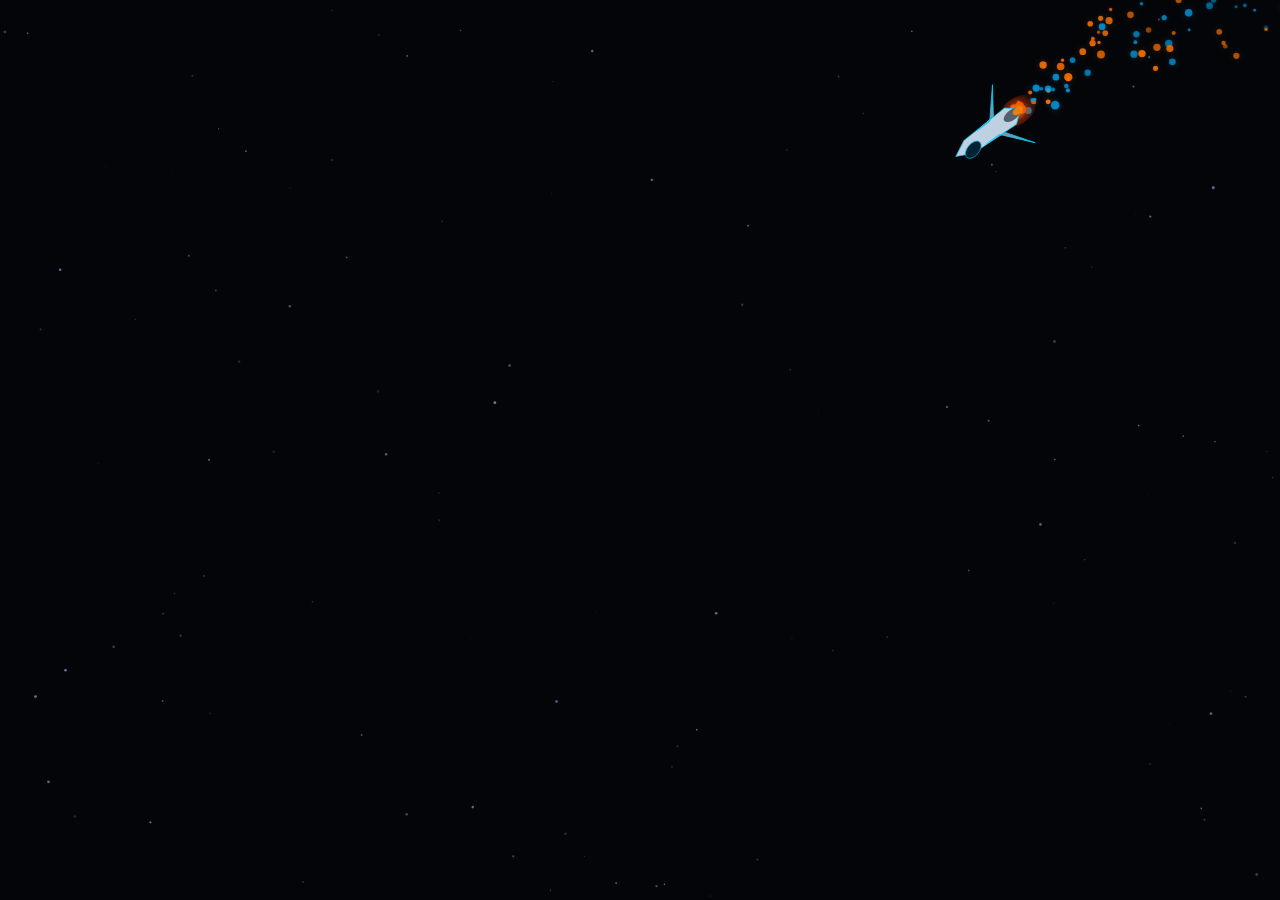
==== index.html @ ded686da "Changed Email, GitHub and LinkedIn buttons so they all look the same" ====
<!DOCTYPE html>
<html lang="en">
<head>
  <meta charset="UTF-8" />
  <meta name="viewport" content="width=device-width, initial-scale=1.0" />
  <title>Dmitry Kovalov — DevOps Engineer</title>
  <link rel="icon" type="image/svg+xml" href="[data-uri]"/>
  <style>
    *, *::before, *::after { margin: 0; padding: 0; box-sizing: border-box; }

    :root {
      --cyan:      #00d4ff;
      --amber:     #ff8800;
      --green:     #00ff88;
      --screen-bg: #000810;
      --frame-bg:  #1c2028;
      --border:    #2a3540;
    }

    html, body {
      width: 100%; min-height: 100vh;
      background: #030508;
      display: flex; align-items: center; justify-content: center;
      overflow-x: hidden;
    }

    /* ── Full-page intro canvas ──────────────────────────────────── */
    #fullcnv {
      position: fixed; inset: 0; z-index: 500;
      pointer-events: none; display: block;
    }

    /* ── Terminal — hidden until forged ─────────────────────────── */
    .terminal {
      width: min(96vw, 920px);
      background: var(--frame-bg);
      border-radius: 14px;
      border: 2px solid #3a4550;
      box-shadow:
        0 0 0 1px #060810,
        0 0 60px rgba(0,212,255,.1),
        0 28px 80px rgba(0,0,0,.9);
      overflow: hidden;
      opacity: 0;
      transform: scale(0.04);
      position: relative; z-index: 1;
    }
    .terminal.forged {
      animation: forge 1.8s cubic-bezier(0.16, 1, 0.3, 1) forwards;
    }
    @keyframes forge {
      0%   { opacity: 1; transform: scale(0.04);   filter: brightness(16) blur(40px) saturate(0); }
      18%  {             transform: scale(0.18);   filter: brightness(8)  blur(20px) saturate(.2); }
      45%  {             transform: scale(1.04);   filter: brightness(3)  blur(6px)  saturate(.7); }
      70%  {             transform: scale(1.015);  filter: brightness(1.4) blur(1px) saturate(.95); }
      100% { opacity: 1; transform: scale(1);      filter: none; }
    }

    /* ── Header ──────────────────────────────────────────────────── */
    .t-header {
      background: #12161e; border-bottom: 1px solid var(--border);
      padding: 9px 18px;
      display: flex; align-items: center; gap: 14px;
    }
    .lights { display: flex; gap: 6px; }
    .light  { width: 11px; height: 11px; border-radius: 50%; }
    .light.r { background: #ff4444; box-shadow: 0 0 6px #ff4444; }
    .light.y { background: #ffaa00; box-shadow: 0 0 6px #ffaa00; }
    .light.g { background: var(--green); box-shadow: 0 0 7px var(--green);
                animation: pulse 2.1s ease-in-out infinite; }
    @keyframes pulse { 50% { opacity: .35; } }

    .h-title {
      flex: 1; text-align: center;
      font: .58rem/1 'Courier New', monospace;
      letter-spacing: .18em; color: #3a5a6a; text-transform: uppercase;
    }
    .h-status { font: .6rem/1 'Courier New', monospace; letter-spacing: .1em; color: var(--green); }

    /* ── Body grid ───────────────────────────────────────────────── */
    .t-body { display: grid; grid-template-columns: 66px 1fr 66px; min-height: 500px; }

    /* ── Side panels ─────────────────────────────────────────────── */
    .side {
      background: #13181f; padding: 12px 9px;
      display: flex; flex-direction: column; align-items: center; gap: 8px;
    }
    .side.l { border-right: 1px solid var(--border); }
    .side.r { border-left:  1px solid var(--border); }

    .s-btn { width: 34px; height: 10px; background: #1e2a34; border-radius: 2px; border: 1px solid #3a4a58; }
    .s-btn.on { background: #003d55; border-color: #0099bb; box-shadow: 0 0 5px #0099bb44; }

    /* LEDs */
    .s-led { width: 9px; height: 9px; border-radius: 50%; background: #002233; border: 1px solid #004455; }
    .s-led.c-red  { background:#ff3333; border-color:#ff6666; box-shadow:0 0 7px #ff3333aa; }
    .s-led.c-amb  { background:#ffaa00; border-color:#ffcc44; box-shadow:0 0 7px #ffaa00aa; }
    .s-led.c-grn  { background:#00ff88; border-color:#44ffaa; box-shadow:0 0 7px #00ff88aa; }
    .s-led.c-cyn  { background:#00ccff; border-color:#44ddff; box-shadow:0 0 7px #00ccffaa; }
    .s-led.c-pur  { background:#cc44ff; border-color:#dd88ff; box-shadow:0 0 7px #cc44ffaa; }

    @keyframes blink  { 55%{opacity:.1;} }
    @keyframes blink2 { 0%,100%{opacity:1} 40%,60%{opacity:.1} }
    @keyframes blink3 { 0%,100%{opacity:1} 20%,80%{opacity:.85} 50%{opacity:.05} }
    .blink  { animation: blink  1.9s step-end   infinite; }
    .blink2 { animation: blink2 2.6s ease-in-out infinite; }
    .blink3 { animation: blink3 1.1s ease-in-out infinite; }

    .led-strip { display: flex; gap: 4px; }
    .led-strip .s-led { width: 7px; height: 7px; }
    .led-col { display: flex; flex-direction: column; gap: 5px; align-items: center; }

    .cable-svg .plug { animation: plugglow 3s ease-in-out infinite; }
    @keyframes plugglow {
      0%,100%{filter:drop-shadow(0 0 2px #00aacc44);}
      50%{filter:drop-shadow(0 0 6px #00aaccaa);}
    }

    /* ── Screen ──────────────────────────────────────────────────── */
    .screen { position: relative; background: var(--screen-bg); overflow: hidden; }
    .screen::before {
      content:''; position:absolute; inset:0; z-index:25; pointer-events:none;
      background: repeating-linear-gradient(to bottom, transparent 0,transparent 2px,rgba(0,0,0,.15) 2px,rgba(0,0,0,.15) 4px);
    }
    .screen::after {
      content:''; position:absolute; inset:0; z-index:10; pointer-events:none;
      background: radial-gradient(ellipse at center,transparent 55%,rgba(0,0,0,.7) 100%);
    }
    #cnv { position:absolute; inset:0; z-index:20; pointer-events:none; }

    /* ── Content ─────────────────────────────────────────────────── */
    .s-content { position:relative; z-index:22; padding:28px 32px 34px; }

    @keyframes from-exhaust {
      0%   { opacity:0; transform:translateX(22px) translateY(-12px) scale(.93); filter:blur(4px) brightness(2); }
      55%  { opacity:1; filter:blur(0) brightness(1.15); }
      100% { opacity:1; transform:none; filter:none; }
    }
    .rv { opacity: 0; }
    .rv.show { animation: from-exhaust .6s cubic-bezier(.22,1,.36,1) both; }

    .sys-line { font:.68rem/1 'Courier New',monospace; color:var(--green); letter-spacing:.08em; margin-bottom:20px; text-shadow:0 0 8px #000810,0 0 16px #000810,0 0 24px #000810,2px 0 14px #000810,-2px 0 14px #000810,0 2px 14px #000810,0 -2px 14px #000810; }
    .hero-name { font:700 clamp(2rem,4.5vw,3rem)/1.1 'Courier New',monospace; color:var(--cyan); letter-spacing:.04em; margin-bottom:6px; text-shadow:0 0 28px #00d4ff66,0 0 8px #000810,0 0 18px #000810,0 0 30px #000810,4px 0 20px #000810,-4px 0 20px #000810,0 4px 20px #000810,0 -4px 20px #000810; }
    .hero-role { font:.9rem/1 'Courier New',monospace; color:var(--amber); letter-spacing:.14em; margin-bottom:18px; text-shadow:0 0 8px #ff880055,0 0 6px #000810,0 0 16px #000810,0 0 28px #000810,0 0 40px #000810,5px 0 24px #000810,-5px 0 24px #000810,0 5px 24px #000810,0 -5px 24px #000810,8px 0 30px #000810,-8px 0 30px #000810,0 8px 30px #000810,0 -8px 30px #000810; }
    .hero-bio  { font:.78rem/1.8 'Courier New',monospace; color:#4a8090; max-width:480px; margin-bottom:30px; text-shadow:0 0 6px #000810,0 0 14px #000810,0 0 24px #000810,0 0 36px #000810,5px 0 24px #000810,-5px 0 24px #000810,0 5px 24px #000810,0 -5px 24px #000810,8px 0 30px #000810,-8px 0 30px #000810,0 8px 30px #000810,0 -8px 30px #000810; }
    .sec-hdr {
      font:.62rem/1 'Courier New',monospace; color:var(--amber); letter-spacing:.18em; text-transform:uppercase;
      margin-bottom:14px; display:flex; align-items:center; gap:10px;
      text-shadow:0 0 8px #ff880055,0 0 6px #000810,0 0 16px #000810,0 0 28px #000810,0 0 40px #000810,5px 0 24px #000810,-5px 0 24px #000810,0 5px 24px #000810,0 -5px 24px #000810,8px 0 30px #000810,-8px 0 30px #000810,0 8px 30px #000810,0 -8px 30px #000810;
    }
    .sec-hdr::after { content:''; flex:1; height:1px; background:linear-gradient(to right,#ff880044,transparent); }

    .skills { display:flex; flex-wrap:wrap; gap:8px; margin-bottom:30px; }
    .tag { font:.73rem/1 'Courier New',monospace; padding:6px 13px; border-radius:3px; letter-spacing:.07em; cursor:default; transition:all .2s; position:relative; opacity:.75; }
    .tag.core { background:#001a22; border:1px solid #00aacc44; color:var(--cyan); text-shadow:0 0 6px #00d4ff44; }
    .tag.base { background:#1a1000; border:1px solid #ff880033; color:#cc7700; }
    .tag:hover { border-color:var(--cyan); box-shadow:0 0 12px #00d4ff33; transform:translateY(-2px); opacity:.85; }

    .cta { display:flex; flex-wrap:wrap; gap:12px; }
    .btn {
      font:.78rem/1 'Courier New',monospace; padding:11px 20px; border-radius:3px;
      text-decoration:none; letter-spacing:.1em; text-transform:uppercase;
      display:inline-flex; align-items:center; gap:8px; transition:all .2s; cursor:pointer; border:none;
      opacity:.75;
    }
    .btn:hover { opacity:.85; }
    .btn-p { background:#001e2e; border:1px solid var(--green); color:var(--green); text-shadow:0 0 8px #00ff88; box-shadow:0 0 16px #00ff8822; }
    .btn-p:hover { background:#002e1e; box-shadow:0 0 28px #00ff8844; }
    .btn-o { background:#001e2e; border:1px solid #00d4ff55; color:var(--cyan); text-shadow:0 0 8px #00d4ff; }
    .btn-o:hover { background:#001e2e; border-color:var(--cyan); box-shadow:0 0 16px #00d4ff33; }
    .btn-g { background:#001e2e; border:1px solid #ff880055; color:var(--amber); text-shadow:0 0 8px #ff8800; }
    .btn-g:hover { background:#001e2e; border-color:var(--amber); box-shadow:0 0 16px #ff880033; }

    /* ── Footer ──────────────────────────────────────────────────── */
    .t-footer {
      background:#12161e; border-top:1px solid var(--border);
      padding:7px 18px; display:flex; align-items:center; justify-content:space-between; flex-wrap:wrap; gap:6px;
    }
    .f-txt  { font:.58rem/1 'Courier New',monospace; color:#2a4a5a; letter-spacing:.08em; }
    .f-live { font:.58rem/1 'Courier New',monospace; color:#00ff8866; letter-spacing:.06em; }

    /* ── Mobile ──────────────────────────────────────────────────── */
    @media (max-width: 768px) {
      .h-title { font-size:.5rem; letter-spacing:.1em; }
      .hero-name { font-size: clamp(1.8rem, 8vw, 2.6rem); }
      .hero-role { font-size:.82rem; }
      .hero-bio  { font-size:.74rem; }
      .tag { font-size:.68rem; padding:5px 10px; }
    }
    @media (max-width: 600px) {
      .side { display:none; }
      .t-body { grid-template-columns: 1fr; }
      .s-content { padding:18px 16px 26px; }
      .hero-name { font-size: clamp(1.6rem,9vw,2.2rem); }
      .hero-role { font-size:.78rem; }
      .hero-bio  { font-size:.72rem; line-height:1.7; }
      .cta { flex-direction:column; }
      .btn { justify-content:center; width:100%; }
      .t-footer { justify-content:center; flex-direction:column; align-items:center; }
      .f-txt:first-child, .f-txt:last-child { display:none; }
      .h-title { font-size:.48rem; letter-spacing:.08em; }
    }
    @media (max-width: 400px) {
      .h-title { display:none; }
      .tag { font-size:.62rem; padding:4px 8px; }
      .btn { font-size:.72rem; padding:10px 14px; }
      .skills { gap:6px; }
    }
  </style>
</head>
<body>

<!-- Full-page intro canvas -->
<canvas id="fullcnv"></canvas>

<div class="terminal" id="terminal">

  <div class="t-header">
    <div class="lights">
      <div class="light r"></div><div class="light y"></div><div class="light g"></div>
    </div>
    <div class="h-title">"Make it so." &nbsp;·&nbsp; Captain Picard, Star Trek TNG</div>
    <div class="h-status">SYS:ONLINE</div>
  </div>

  <div class="t-body">

    <!-- Left panel -->
    <div class="side l">
      <div class="led-strip">
        <div class="s-led c-grn blink2"></div><div class="s-led c-amb blink3"></div>
        <div class="s-led c-red"></div><div class="s-led c-cyn blink2"></div>
      </div>
      <div class="s-btn on"></div>
      <div class="led-strip">
        <div class="s-led c-pur"></div><div class="s-led c-cyn blink3"></div><div class="s-led c-grn blink2"></div>
      </div>
      <svg class="cable-svg" viewBox="0 0 44 90" width="44" height="90" fill="none">
        <rect class="plug" x="7" y="0" width="30" height="10" rx="2" fill="#1e2d3a" stroke="#4a7080"/>
        <rect x="10" y="3" width="4" height="4" rx="1" fill="#111"/><rect x="16" y="3" width="4" height="4" rx="1" fill="#111"/>
        <rect x="22" y="3" width="4" height="4" rx="1" fill="#111"/><rect x="28" y="3" width="4" height="4" rx="1" fill="#111"/>
        <path d="M22 10 L22 28 Q22 40 34 40 Q43 40 43 33 Q43 26 34 26 Q27 26 27 33 Q27 42 22 42 L22 78" stroke="#c86000" stroke-width="5" stroke-linecap="round"/>
        <path d="M22 10 L22 28 Q22 40 34 40 Q43 40 43 33 Q43 26 34 26 Q27 26 27 33 Q27 42 22 42 L22 78" stroke="#ff9933" stroke-width="2.5" stroke-linecap="round" opacity=".45"/>
        <line x1="20" y1="14" x2="24" y2="14" stroke="#9a4400" stroke-width="1.5"/><line x1="20" y1="18" x2="24" y2="18" stroke="#9a4400" stroke-width="1.5"/>
        <line x1="20" y1="65" x2="24" y2="65" stroke="#9a4400" stroke-width="1.5"/><line x1="20" y1="70" x2="24" y2="70" stroke="#9a4400" stroke-width="1.5"/>
        <rect class="plug" x="7" y="78" width="30" height="12" rx="2" fill="#1e2d3a" stroke="#4a7080"/>
        <line x1="11" y1="84" x2="33" y2="84" stroke="#4a7080"/>
        <circle cx="16" cy="84" r="1.5" fill="#2a4050"/><circle cx="22" cy="84" r="1.5" fill="#2a4050"/><circle cx="28" cy="84" r="1.5" fill="#2a4050"/>
      </svg>
      <div class="led-col">
        <div class="s-led c-red blink3"></div><div class="s-led c-amb"></div>
        <div class="s-led c-pur blink2"></div><div class="s-led c-grn"></div><div class="s-led c-cyn blink3"></div>
      </div>
      <div class="s-bar" style="flex:1;width:5px;background:linear-gradient(to bottom,#003344,#001122);border-radius:2px;position:relative;overflow:hidden;">
        <style>.s-bar::after{content:'';position:absolute;left:0;right:0;height:26%;background:#00d4ff44;animation:scan 3.4s ease-in-out infinite;}@keyframes scan{0%,100%{top:0}50%{top:74%}}</style>
      </div>
      <div class="led-strip">
        <div class="s-led c-grn blink2"></div><div class="s-led c-red blink3"></div><div class="s-led c-amb"></div>
      </div>
      <div class="s-btn on"></div>
    </div>

    <!-- Screen -->
    <div class="screen" id="screen">
      <canvas id="cnv"></canvas>
      <div class="s-content">
        <div class="rv" id="r0"><p class="sys-line">&gt; LOADING PROFILE DATABASE&hellip; &nbsp;[OK]</p></div>
        <div class="rv" id="r1"><h1 class="hero-name">DMITRY<br>KOVALOV</h1></div>
        <div class="rv" id="r2"><p class="hero-role">// JUNIOR DEVOPS ENGINEER</p></div>
        <div class="rv" id="r3"><p class="hero-bio">Building reliable infrastructure and automating the boring stuff.<br>Based in the UK &mdash; open to remote and hybrid opportunities.</p></div>
        <div class="rv" id="r4"><div class="sec-hdr">[ SKILLS_DATABASE ]</div></div>
        <div class="rv" id="r5">
          <div class="skills">
            <span class="tag core">LINUX</span><span class="tag core">GIT</span><span class="tag core">GITHUB</span><span class="tag core">BASH</span>
            <span class="tag base">ANSIBLE</span><span class="tag base">ANS.GALAXY</span><span class="tag base">ANS.MOLECULE</span>
            <span class="tag base">AWS</span><span class="tag base">DOCKER</span><span class="tag base">PYTHON</span>
          </div>
        </div>
        <div class="rv" id="r6"><div class="sec-hdr">[ COMMS_CHANNEL ]</div></div>
        <div class="rv" id="r7">
          <div class="cta">
            <a class="btn btn-p" href="mailto:dmitry@kovalov.uk?subject=DevOps%20Opportunity&body=Hi%20Dmitry%2C"><svg xmlns="http://www.w3.org/2000/svg" width="14" height="14" viewBox="0 0 24 24" fill="currentColor"><path d="M20 4H4c-1.1 0-2 .9-2 2v12c0 1.1.9 2 2 2h16c1.1 0 2-.9 2-2V6c0-1.1-.9-2-2-2zm0 4l-8 5-8-5V6l8 5 8-5v2z"/></svg>&nbsp; SEND_TRANSMISSION</a>
            <a class="btn btn-o" href="https://www.linkedin.com/in/dmytro-kovalov-209603292" target="_blank" rel="noopener noreferrer"><svg xmlns="http://www.w3.org/2000/svg" width="14" height="14" viewBox="0 0 24 24" fill="currentColor"><path d="M20.447 20.452h-3.554v-5.569c0-1.328-.027-3.037-1.852-3.037-1.853 0-2.136 1.445-2.136 2.939v5.667H9.351V9h3.414v1.561h.046c.477-.9 1.637-1.85 3.37-1.85 3.601 0 4.267 2.37 4.267 5.455v6.286zM5.337 7.433a2.062 2.062 0 01-2.063-2.065 2.064 2.064 0 112.063 2.065zm1.782 13.019H3.555V9h3.564v11.452zM22.225 0H1.771C.792 0 0 .774 0 1.729v20.542C0 23.227.792 24 1.771 24h20.451C23.2 24 24 23.227 24 22.271V1.729C24 .774 23.2 0 22.222 0h.003z"/></svg>&nbsp; LINKEDIN_PROFILE</a>
            <a class="btn btn-g" href="https://github.com/stulchick795" target="_blank" rel="noopener noreferrer"><svg xmlns="http://www.w3.org/2000/svg" width="14" height="14" viewBox="0 0 24 24" fill="currentColor"><path d="M12 0C5.374 0 0 5.373 0 12c0 5.302 3.438 9.8 8.207 11.387.599.111.793-.261.793-.577v-2.234c-3.338.726-4.033-1.416-4.033-1.416-.546-1.387-1.333-1.756-1.333-1.756-1.089-.745.083-.729.083-.729 1.205.084 1.839 1.237 1.839 1.237 1.07 1.834 2.807 1.304 3.492.997.107-.775.418-1.305.762-1.604-2.665-.305-5.467-1.334-5.467-5.931 0-1.311.469-2.381 1.236-3.221-.124-.303-.535-1.524.117-3.176 0 0 1.008-.322 3.301 1.23A11.509 11.509 0 0112 5.803c1.02.005 2.047.138 3.006.404 2.291-1.552 3.297-1.23 3.297-1.23.653 1.653.242 2.874.118 3.176.77.84 1.235 1.911 1.235 3.221 0 4.609-2.807 5.624-5.479 5.921.43.372.823 1.102.823 2.222v3.293c0 .319.192.694.801.576C20.566 21.797 24 17.3 24 12c0-6.627-5.373-12-12-12z"/></svg>&nbsp; GITHUB_PROFILE</a>
          </div>
        </div>
      </div>
    </div>

    <!-- Right panel -->
    <div class="side r">
      <div class="led-strip">
        <div class="s-led c-pur blink2"></div><div class="s-led c-cyn"></div>
        <div class="s-led c-amb blink3"></div><div class="s-led c-grn blink2"></div>
      </div>
      <div class="s-btn"></div>
      <div class="led-col">
        <div class="s-led c-cyn blink2"></div><div class="s-led c-grn"></div>
        <div class="s-led c-red blink3"></div><div class="s-led c-pur blink2"></div><div class="s-led c-amb blink3"></div>
      </div>
      <svg class="cable-svg" viewBox="0 0 44 90" width="44" height="90" fill="none">
        <rect class="plug" x="3" y="0" width="38" height="11" rx="2" fill="#1e2d3a" stroke="#4a7080"/>
        <rect x="6" y="3" width="5" height="5" rx="1" fill="#111"/><rect x="13" y="3" width="5" height="5" rx="1" fill="#111"/>
        <rect x="20" y="3" width="5" height="5" rx="1" fill="#111"/><rect x="27" y="3" width="5" height="5" rx="1" fill="#111"/><rect x="34" y="3" width="5" height="5" rx="1" fill="#111"/>
        <line x1="12" y1="11" x2="12" y2="22" stroke="#4488ff" stroke-width="2.5" stroke-linecap="round"/>
        <line x1="18" y1="11" x2="18" y2="22" stroke="#ff4466" stroke-width="2.5" stroke-linecap="round"/>
        <line x1="24" y1="11" x2="24" y2="22" stroke="#88ff44" stroke-width="2.5" stroke-linecap="round"/>
        <line x1="30" y1="11" x2="30" y2="22" stroke="#ffdd00" stroke-width="2.5" stroke-linecap="round"/>
        <path d="M10 22 Q22 27 22 28 Q22 27 34 22" stroke="#445" stroke-width="1" fill="#1a2030"/>
        <line x1="22" y1="28" x2="22" y2="76" stroke="#223344" stroke-width="9" stroke-linecap="round"/>
        <line x1="22" y1="28" x2="22" y2="76" stroke="#334455" stroke-width="5" stroke-linecap="round"/>
        <line x1="18.5" y1="38" x2="25.5" y2="38" stroke="#557" stroke-width="1.5"/>
        <line x1="18.5" y1="50" x2="25.5" y2="50" stroke="#557" stroke-width="1.5"/>
        <line x1="18.5" y1="63" x2="25.5" y2="63" stroke="#557" stroke-width="1.5"/>
        <rect class="plug" x="8" y="76" width="28" height="14" rx="2" fill="#1e2d3a" stroke="#4a7080"/>
        <line x1="12" y1="82" x2="32" y2="82" stroke="#4a7080"/><line x1="12" y1="86" x2="32" y2="86" stroke="#4a7080"/>
        <circle cx="17" cy="84" r="2" fill="#2a4050"/><circle cx="22" cy="84" r="2" fill="#2a4050"/><circle cx="27" cy="84" r="2" fill="#2a4050"/>
      </svg>
      <div class="led-strip">
        <div class="s-led c-red blink2"></div><div class="s-led c-pur blink3"></div><div class="s-led c-grn"></div>
      </div>
      <div class="s-bar" style="flex:1;width:5px;background:linear-gradient(to bottom,#003344,#001122);border-radius:2px;position:relative;overflow:hidden;"></div>
      <div class="led-strip">
        <div class="s-led c-amb blink3"></div><div class="s-led c-cyn blink2"></div>
        <div class="s-led c-red"></div><div class="s-led c-grn blink3"></div>
      </div>
      <div class="s-btn on"></div>
    </div>

  </div>

  <div class="t-footer">
    <div class="f-txt">SYS VER 2.4.1 &nbsp;·&nbsp; ENC: AES-256</div>
    <div class="f-live" id="flive">IP: RESOLVING&hellip;</div>
    <div class="f-txt">dmitry@kovalov.uk</div>
  </div>

</div><!-- /terminal -->

<script>
(function () {
  const fullCnv = document.getElementById('fullcnv');
  const fCtx    = fullCnv.getContext('2d');
  const cnv     = document.getElementById('cnv');
  const ctx     = cnv.getContext('2d');
  const screen  = document.getElementById('screen');
  const term    = document.getElementById('terminal');
  const flive   = document.getElementById('flive');

  /* ── Resize canvases ──────────────────────────────────────────── */
  function resizeFull() { fullCnv.width = window.innerWidth; fullCnv.height = window.innerHeight; }
  function resizeScreen() { cnv.width = screen.offsetWidth; cnv.height = screen.offsetHeight; }
  resizeFull(); resizeScreen();
  window.addEventListener('resize', () => { resizeFull(); resizeScreen(); });

  /* ── IP fetch ─────────────────────────────────────────────────── */
  let visitorIP = 'RESOLVING';
  fetch('https://api.ipify.org?format=json')
    .then(r => r.json()).then(d => {
        const p = d.ip.split('.');
        visitorIP = p.length === 4 ? `${p[0]}.${p[1]}.*.*` : d.ip.replace(/:[^:]+$/, ':****');
      })
    .catch(() => { visitorIP = 'CLASSIFIED'; });
  function updateFooter() {
    flive.textContent = `IP: ${visitorIP}  |  SYS: ${Date.now().toString(16).toUpperCase().slice(-6)}`;
  }
  setInterval(updateFooter, 3200);

  /* ═══════════════════════════════════════════════════════════════
     SHARED: SHIP DRAWING (works on any canvas context)
  ═══════════════════════════════════════════════════════════════ */
  function drawShipOn(ac, x, y, ang) {
    ac.save(); ac.translate(x, y); ac.rotate(ang);
    const eg = ac.createRadialGradient(-36,0,1,-36,0,22);
    eg.addColorStop(0,'rgba(255,150,0,.95)'); eg.addColorStop(.4,'rgba(255,60,0,.4)'); eg.addColorStop(1,'rgba(255,60,0,0)');
    ac.beginPath(); ac.ellipse(-36,0,22,13,0,0,Math.PI*2); ac.fillStyle=eg; ac.fill();
    ac.beginPath();
    ac.moveTo(40,0); ac.lineTo(24,-8); ac.lineTo(-28,-10); ac.lineTo(-40,0); ac.lineTo(-28,10); ac.lineTo(24,8); ac.closePath();
    ac.fillStyle='#bfd0e0'; ac.strokeStyle='#00d4ff'; ac.lineWidth=.7; ac.fill(); ac.stroke();
    ac.beginPath(); ac.moveTo(8,-8); ac.lineTo(-8,-8); ac.lineTo(-32,-36); ac.lineTo(-14,-10); ac.closePath();
    ac.fillStyle='#7a98aa'; ac.fill(); ac.stroke();
    ac.beginPath(); ac.moveTo(8,8); ac.lineTo(-8,8); ac.lineTo(-32,36); ac.lineTo(-14,10); ac.closePath();
    ac.fillStyle='#7a98aa'; ac.fill(); ac.stroke();
    ac.beginPath(); ac.ellipse(22,-5,10,6,-0.25,0,Math.PI*2);
    ac.fillStyle='#002233'; ac.strokeStyle='#00aacc'; ac.lineWidth=.7; ac.fill(); ac.stroke();
    ac.beginPath(); ac.ellipse(-30,0,10,5,0,0,Math.PI*2); ac.fillStyle='#526070'; ac.fill();
    ac.beginPath(); ac.ellipse(-37,0,6,3.5,0,0,Math.PI*2); ac.fillStyle='rgba(255,130,0,.9)'; ac.fill();
    ac.restore();
  }

  /* ── Shared particle helpers ──────────────────────────────────── */
  function spawnBurst(store, x, y, count, boost) {
    for (let i = 0; i < count; i++) {
      const ang = Math.random() * Math.PI * 2;
      const spd = (1.5 + Math.random() * 4) * (boost || 1);
      store.push({
        x, y, vx: Math.cos(ang)*spd, vy: Math.sin(ang)*spd - (boost||1)*0.5,
        life: 1, decay: .012 + Math.random()*.022,
        size: 1.2 + Math.random() * 4,
        cyan: Math.random() < .35,
      });
    }
  }

  function tickParts(store) {
    for (let i = store.length-1; i >= 0; i--) {
      const p = store[i];
      p.x += p.vx; p.y += p.vy; p.vy += .06;
      p.life -= p.decay; p.size *= .979;
      if (p.life <= 0) store.splice(i, 1);
    }
  }

  function drawParts(ac, store) {
    store.forEach(p => {
      const col = p.cyan ? `rgba(0,180,255,${p.life*.8})` : `rgba(255,120,0,${p.life})`;
      ac.beginPath(); ac.arc(p.x, p.y, p.size, 0, Math.PI*2);
      ac.fillStyle = col; ac.fill();
      const g = ac.createRadialGradient(p.x,p.y,0,p.x,p.y,p.size*3);
      g.addColorStop(0, p.cyan?`rgba(0,160,255,${p.life*.2})`:`rgba(255,100,0,${p.life*.2})`);
      g.addColorStop(1,'transparent');
      ac.beginPath(); ac.arc(p.x,p.y,p.size*3,0,Math.PI*2); ac.fillStyle=g; ac.fill();
    });
  }

  /* ═══════════════════════════════════════════════════════════════
     INTRO — full-page canvas
  ═══════════════════════════════════════════════════════════════ */
  const INTRO_DUR  = 4500;
  const FORGE_T    = 0.60;   // trigger forge at this normalised time
  const COVER_END  = 0.82;   // dark cover fully gone by here

  const introStars = Array.from({length:120}, () => ({
    x: Math.random(), y: Math.random(),
    r: Math.random()*1.3+.2, a: Math.random()*.5+.15
  }));
  const iParts = [];
  let   iT0 = null, forgeTriggered = false;

  function iShipPos(t) {
    const W = fullCnv.width, H = fullCnv.height;
    const x0=W+120, y0=-120, cpx=W*.72, cpy=H*.14, tx=W*.5, ty=H*.5;
    if (t < .78) {
      const s=t/.78, q=1-s;
      return { x:q*q*x0+2*q*s*cpx+s*s*tx, y:q*q*y0+2*q*s*cpy+s*s*ty };
    }
    const s=(t-.78)/.22;
    return { x:tx - s*W*.8, y:ty + s*H*.42 };
  }
  function iShipAngle(t) {
    const a=iShipPos(Math.max(0,t-.007)), b=iShipPos(Math.min(1,t+.007));
    return Math.atan2(b.y-a.y, b.x-a.x);
  }

  function introFrame(ts) {
    if (!iT0) iT0 = ts;
    const t = Math.min((ts - iT0) / INTRO_DUR, 1);

    fCtx.clearRect(0, 0, fullCnv.width, fullCnv.height);

    /* dark cover: fades away between FORGE_T and COVER_END */
    const coverA = t < FORGE_T ? 1 : Math.max(0, 1 - (t-FORGE_T)/(COVER_END-FORGE_T));
    if (coverA > 0) {
      fCtx.globalAlpha = coverA;
      fCtx.fillStyle = '#030508';
      fCtx.fillRect(0, 0, fullCnv.width, fullCnv.height);
      fCtx.globalAlpha = 1;
    }

    /* stars: fade in first 12%, fade out with cover */
    const starA = Math.min(1, t/.12) * Math.max(0, coverA);
    if (starA > 0) {
      introStars.forEach(s => {
        fCtx.beginPath();
        fCtx.arc(s.x*fullCnv.width, s.y*fullCnv.height, s.r, 0, Math.PI*2);
        fCtx.fillStyle = `rgba(140,190,255,${s.a*starA})`;
        fCtx.fill();
      });
    }

    /* ship: enters at t=0.08 */
    if (t > 0.08) {
      const shipT = Math.min(1, (t - 0.08) / 0.72);
      const pos   = iShipPos(shipT);
      const ang   = iShipAngle(shipT);
      const nx    = pos.x - Math.cos(ang)*38;
      const ny    = pos.y - Math.sin(ang)*38;

      /* normal engine particles */
      const burst = shipT > .72 ? Math.floor(20*(shipT-.72)/.28) : 0;
      spawnBurst(iParts, nx, ny, 5 + burst, 1 + burst*.15);

      tickParts(iParts);
      drawParts(fCtx, iParts);
      drawShipOn(fCtx, pos.x, pos.y, ang);

      /* forge glow emanating from ship position as it nears centre */
      if (shipT > .70) {
        const fi = (shipT-.70)/.30;
        const gr = fCtx.createRadialGradient(pos.x,pos.y,0,pos.x,pos.y,180*fi+20);
        const ga = Math.sin(fi*Math.PI) * .8;
        gr.addColorStop(0,   `rgba(180,220,255,${ga})`);
        gr.addColorStop(.3,  `rgba(0,100,255,${ga*.6})`);
        gr.addColorStop(1,   'rgba(0,0,80,0)');
        fCtx.beginPath(); fCtx.arc(pos.x,pos.y,180*fi+20,0,Math.PI*2);
        fCtx.fillStyle = gr; fCtx.fill();
      }
    }

    /* trigger terminal forge */
    if (t >= FORGE_T && !forgeTriggered) {
      forgeTriggered = true;
      term.classList.add('forged');
      setTimeout(revealContent, 900);
    }

    if (t < 1) {
      requestAnimationFrame(introFrame);
    } else {
      fullCnv.style.display = 'none';
      startScreenCanvas();
    }
  }

  /* ═══════════════════════════════════════════════════════════════
     CONTENT REVEAL
  ═══════════════════════════════════════════════════════════════ */
  const rows = ['r0','r1','r2','r3','r4','r5','r6','r7'];
  function revealContent() {
    rows.forEach((id, i) => {
      setTimeout(() => {
        const el = document.getElementById(id);
        if (el) el.classList.add('show');
      }, i * 160);
    });
  }

  /* ═══════════════════════════════════════════════════════════════
     SCREEN CANVAS — persistent effects
  ═══════════════════════════════════════════════════════════════ */

  /* ── Radar ────────────────────────────────────────────────────── */
  let radarAngle = -Math.PI/2;
  const radarBlips = [];
  function radarR() { return Math.min(cnv.width * .092, 68); }

  function drawRadar() {
    const R=radarR(), cx=cnv.width-R-14, cy=R+14;
    radarAngle += .022;
    ctx.save();
    ctx.beginPath(); ctx.arc(cx,cy,R,0,Math.PI*2); ctx.clip();
    ctx.fillStyle='rgba(0,14,7,.9)'; ctx.fill();
    for (let i=0;i<38;i++) {
      const a0=radarAngle-1.15*(i/38), a1=radarAngle-1.15*((i+1)/38);
      ctx.beginPath(); ctx.moveTo(cx,cy); ctx.arc(cx,cy,R,a0,a1,true); ctx.closePath();
      ctx.fillStyle=`rgba(0,255,80,${(1-i/38)*.30})`; ctx.fill();
    }
    [.33,.66,1].forEach(f=>{
      ctx.beginPath(); ctx.arc(cx,cy,R*f,0,Math.PI*2);
      ctx.strokeStyle='rgba(0,180,70,.2)'; ctx.lineWidth=1; ctx.stroke();
    });
    ctx.strokeStyle='rgba(0,180,70,.18)'; ctx.lineWidth=1;
    ctx.beginPath(); ctx.moveTo(cx-R,cy); ctx.lineTo(cx+R,cy); ctx.stroke();
    ctx.beginPath(); ctx.moveTo(cx,cy-R); ctx.lineTo(cx,cy+R); ctx.stroke();
    if (Math.random()<.018 && radarBlips.length<14) {
      const a=radarAngle+(Math.random()-.5)*.12;
      const d=(.2+Math.random()*.72)*R;
      radarBlips.push({x:cx+Math.cos(a)*d, y:cy+Math.sin(a)*d, life:1});
    }
    for (let i=radarBlips.length-1;i>=0;i--) {
      const b=radarBlips[i]; b.life-=.006;
      if(b.life<=0){radarBlips.splice(i,1);continue;}
      ctx.beginPath(); ctx.arc(b.x,b.y,2.8,0,Math.PI*2);
      ctx.fillStyle=`rgba(0,255,90,${b.life})`;
      ctx.shadowColor='#00ff55'; ctx.shadowBlur=10; ctx.fill(); ctx.shadowBlur=0;
    }
    ctx.beginPath(); ctx.moveTo(cx,cy);
    ctx.lineTo(cx+Math.cos(radarAngle)*R,cy+Math.sin(radarAngle)*R);
    ctx.strokeStyle='rgba(0,255,80,.95)'; ctx.lineWidth=1.5;
    ctx.shadowColor='#00ff55'; ctx.shadowBlur=6; ctx.stroke(); ctx.shadowBlur=0;
    ctx.beginPath(); ctx.arc(cx,cy,2.5,0,Math.PI*2);
    ctx.fillStyle='#00ff88'; ctx.shadowColor='#00ff88'; ctx.shadowBlur=6; ctx.fill(); ctx.shadowBlur=0;
    ctx.restore();
    ctx.beginPath(); ctx.arc(cx,cy,R,0,Math.PI*2);
    ctx.strokeStyle='#00aa44'; ctx.lineWidth=1.5; ctx.stroke();
    ctx.font=`bold ${Math.max(7,R*.11)}px Courier New`;
    ctx.fillStyle='rgba(0,200,70,.55)'; ctx.textAlign='center';
    ctx.fillText('RADAR', cx, cy+R+13);
  }

  /* ── Welding ──────────────────────────────────────────────────── */
  const welds = [];
  function maybeWeld() {
    if (Math.random()<.004) {
      const W=cnv.width,H=cnv.height;
      const pts=[[18,18],[W-18,18],[18,H-18],[W-18,H-18]];
      const [cx,cy]=pts[Math.floor(Math.random()*pts.length)];
      const weld={cx,cy,flashLife:1,sparks:[]};
      for(let i=0;i<22;i++){
        const a=Math.random()*Math.PI*2, spd=1.8+Math.random()*5;
        const r=Math.random();
        weld.sparks.push({x:cx,y:cy,vx:Math.cos(a)*spd,vy:Math.sin(a)*spd-1.5,
          life:1,decay:.016+Math.random()*.025,size:.8+Math.random()*2.2,
          hot:r<.25?'w':r<.6?'y':'o'});
      }
      welds.push(weld);
    }
  }
  function drawWelds() {
    for(let wi=welds.length-1;wi>=0;wi--){
      const w=welds[wi];
      if(w.flashLife>0){
        w.flashLife-=.09; const fl=Math.max(0,w.flashLife);
        const fg=ctx.createRadialGradient(w.cx,w.cy,0,w.cx,w.cy,28*fl);
        fg.addColorStop(0,`rgba(220,240,255,${fl})`); fg.addColorStop(.25,`rgba(100,160,255,${fl*.75})`); fg.addColorStop(1,'rgba(0,60,255,0)');
        ctx.beginPath();ctx.arc(w.cx,w.cy,28*fl,0,Math.PI*2);ctx.fillStyle=fg;ctx.fill();
        ctx.beginPath();ctx.arc(w.cx,w.cy,3.5*fl,0,Math.PI*2);
        ctx.fillStyle=`rgba(255,255,255,${fl})`;ctx.shadowColor='#ccddff';ctx.shadowBlur=22;ctx.fill();ctx.shadowBlur=0;
      }
      for(let i=w.sparks.length-1;i>=0;i--){
        const s=w.sparks[i];
        const px=s.x,py=s.y;
        s.vx*=.97;s.vy+=.13;s.x+=s.vx;s.y+=s.vy;s.life-=s.decay;s.size*=.965;
        if(s.life<=0){w.sparks.splice(i,1);continue;}
        const col=s.hot==='w'?`rgba(255,255,255,${s.life})`:s.hot==='y'?`rgba(255,240,60,${s.life})`:`rgba(255,120,0,${s.life})`;
        ctx.beginPath();ctx.moveTo(px,py);ctx.lineTo(s.x,s.y);
        ctx.strokeStyle=col;ctx.lineWidth=s.size*.7;
        ctx.shadowColor=s.hot==='w'?'#fff':s.hot==='y'?'#ffff44':'#ff6600';ctx.shadowBlur=5;ctx.stroke();ctx.shadowBlur=0;
        ctx.beginPath();ctx.arc(s.x,s.y,s.size,0,Math.PI*2);ctx.fillStyle=col;ctx.fill();
      }
      if(w.flashLife<=0&&w.sparks.length===0) welds.splice(wi,1);
    }
  }

  /* ── Flying objects — one of each type max ────────────────────── */
  const flyObjs = [];
  let objTick = 0;
  const ALL_TYPES = ['ufo','alien','comet','shootstar'];

  function createFlyObj(type) {
    const W=cnv.width,H=cnv.height, fromL=Math.random()>.5;
    const fast=type==='comet'||type==='shootstar';
    const o={type,phase:Math.random()*Math.PI*2,dir:fromL?1:-1,
      speed:type==='shootstar'?9+Math.random()*9:type==='comet'?5+Math.random()*4:.5+Math.random()*1.4,
      scale:.45+Math.random()*.65,x:fromL?-180:W+180,
      y:fast?Math.random()*H:16+Math.random()*(H-80),lightTick:0};
    flyObjs.push(o);
  }

  function maybeSpawn() {
    objTick++;
    if (objTick % 200 !== 0) return;
    const existing = new Set(flyObjs.map(o => o.type));
    const avail = ALL_TYPES.filter(t => !existing.has(t));
    if (avail.length > 0) createFlyObj(avail[Math.floor(Math.random()*avail.length)]);
  }

  function updateFlyObjs() {
    flyObjs.forEach(o=>{
      o.x+=o.speed*o.dir; o.phase+=.04;
      if(o.type==='ufo'||o.type==='alien') o.y+=Math.sin(o.phase)*.45;
      if(o.type==='ufo') o.lightTick++;
    });
    for(let i=flyObjs.length-1;i>=0;i--){
      const o=flyObjs[i];
      if((o.dir>0&&o.x>cnv.width+220)||(o.dir<0&&o.x<-220)) flyObjs.splice(i,1);
    }
  }

  function drawFlyObjs() {
    flyObjs.forEach(o=>{
      ctx.save();
      if(o.type==='ufo')        {ctx.globalAlpha=.45; drawUFO(o);}
      else if(o.type==='alien') {ctx.globalAlpha=.50; drawAlien(o);}
      else if(o.type==='comet')   drawComet(o);
      else                        drawShootStar(o);
      ctx.restore();
    });
  }

  function drawUFO(o){
    ctx.save(); ctx.translate(o.x,o.y); const s=o.scale;
    if(o.lightTick%200<70){
      const fade=Math.sin((o.lightTick%200)/70*Math.PI);
      const tb=ctx.createLinearGradient(0,12*s,0,65*s);
      tb.addColorStop(0,`rgba(0,255,180,${.3*fade})`); tb.addColorStop(1,'rgba(0,255,180,0)');
      ctx.beginPath();ctx.moveTo(-9*s,12*s);ctx.lineTo(-28*s,65*s);ctx.lineTo(28*s,65*s);ctx.lineTo(9*s,12*s);ctx.closePath();ctx.fillStyle=tb;ctx.fill();
    }
    ctx.beginPath();ctx.ellipse(0,0,42*s,12*s,0,0,Math.PI*2);
    const sg=ctx.createLinearGradient(0,-12*s,0,12*s);
    sg.addColorStop(0,'#9ae0ff');sg.addColorStop(1,'#3a70a0');
    ctx.fillStyle=sg;ctx.strokeStyle='#00d4ff';ctx.lineWidth=1;ctx.fill();ctx.stroke();
    ctx.beginPath();ctx.ellipse(0,-7*s,20*s,16*s,0,Math.PI,0);
    ctx.fillStyle='rgba(0,200,255,.22)';ctx.strokeStyle='#88ddff';ctx.lineWidth=1.5;ctx.fill();ctx.stroke();
    ctx.beginPath();ctx.ellipse(-6*s,-13*s,6*s,3.5*s,-0.5,0,Math.PI*2);ctx.fillStyle='rgba(255,255,255,.28)';ctx.fill();
    const lx=[-26*s,-13*s,0,13*s,26*s],lc=['#ff0','#f80','#0ff','#f0f','#ff0'];
    lx.forEach((x,i)=>{
      const on=Math.floor(o.lightTick/7+i)%4!==0;
      ctx.beginPath();ctx.arc(x,10*s,3.2*s,0,Math.PI*2);ctx.fillStyle=on?lc[i]:'#222';
      if(on){ctx.shadowColor=lc[i];ctx.shadowBlur=10;}ctx.fill();ctx.shadowBlur=0;
    });
    ctx.restore();
  }

  function drawAlien(o){
    ctx.save();ctx.translate(o.x,o.y+Math.sin(o.phase)*3);const s=o.scale;
    if(o.dir<0) ctx.scale(-1,1);
    ctx.fillStyle='#2a3a4a';ctx.strokeStyle='#445566';ctx.lineWidth=1;
    ctx.beginPath();ctx.rect(-18*s,2*s,9*s,24*s);ctx.fill();ctx.stroke();
    const fl=.7+Math.sin(o.phase*5)*.3;
    ctx.beginPath();ctx.ellipse(-13.5*s,28*s,3.5*s,7*s*fl,0,0,Math.PI*2);
    ctx.fillStyle=`rgba(255,${80+Math.floor(fl*80)},0,.85)`;ctx.fill();
    ctx.beginPath();ctx.rect(-11*s,4*s,22*s,26*s);
    ctx.fillStyle='#2a4a6a';ctx.strokeStyle='#4a7a9a';ctx.lineWidth=1.5;ctx.fill();ctx.stroke();
    [-1,1].forEach(side=>{
      ctx.beginPath();ctx.moveTo(side*11*s,9*s);ctx.lineTo(side*22*s,18*s);
      ctx.strokeStyle='#1e3a52';ctx.lineWidth=5.5*s;ctx.stroke();
      ctx.strokeStyle='#4a7a9a';ctx.lineWidth=4*s;ctx.stroke();
      ctx.beginPath();ctx.arc(side*22*s,19*s,3.5*s,0,Math.PI*2);ctx.fillStyle='#ddeeff';ctx.fill();
    });
    [-1,1].forEach(side=>{
      ctx.beginPath();ctx.moveTo(side*5*s,30*s);ctx.lineTo(side*7*s,44*s);
      ctx.strokeStyle='#1e3a52';ctx.lineWidth=5.5*s;ctx.stroke();
      ctx.strokeStyle='#4a7a9a';ctx.lineWidth=4*s;ctx.stroke();
      ctx.beginPath();ctx.ellipse(side*8.5*s,45*s,5.5*s,3.5*s,0,0,Math.PI*2);ctx.fillStyle='#1a2a3a';ctx.fill();
    });
    ctx.beginPath();ctx.arc(0,-4*s,18*s,0,Math.PI*2);
    ctx.fillStyle='rgba(100,220,255,.1)';ctx.strokeStyle='rgba(100,220,255,.75)';ctx.lineWidth=2.2;ctx.fill();ctx.stroke();
    ctx.beginPath();ctx.arc(-6*s,-11*s,5.5*s,0,Math.PI*2);ctx.fillStyle='rgba(255,255,255,.18)';ctx.fill();
    ctx.beginPath();ctx.ellipse(0,-3*s,11*s,13*s,0,0,Math.PI*2);ctx.fillStyle='#3a7a3a';ctx.fill();
    [-4.5*s,4.5*s].forEach(ex=>{
      ctx.beginPath();ctx.ellipse(ex,-5*s,3.8*s,5.5*s,0,0,Math.PI*2);ctx.fillStyle='#0a0a0a';ctx.fill();
      ctx.beginPath();ctx.arc(ex+1.2*s,-7.5*s,1.4*s,0,Math.PI*2);ctx.fillStyle='#fff';ctx.fill();
    });
    ctx.beginPath();ctx.arc(0,2*s,3.5*s,0,Math.PI);ctx.strokeStyle='#1a4a1a';ctx.lineWidth=1.2;ctx.stroke();
    ctx.beginPath();ctx.moveTo(0,-16*s);ctx.lineTo(-5*s,-30*s);ctx.strokeStyle='#5aaa5a';ctx.lineWidth=1.5;ctx.stroke();
    ctx.beginPath();ctx.arc(-5*s,-32*s,3.2*s,0,Math.PI*2);
    ctx.fillStyle='#ff0';ctx.shadowColor='#ff0';ctx.shadowBlur=8;ctx.fill();ctx.shadowBlur=0;
    ctx.restore();
  }

  function drawComet(o){
    ctx.save();ctx.translate(o.x,o.y);const s=o.scale,td=o.dir>0?-1:1,tl=95+s*55;
    const g=ctx.createLinearGradient(0,0,td*tl,0);
    g.addColorStop(0,'rgba(200,220,255,0)');g.addColorStop(.6,'rgba(150,200,255,.35)');g.addColorStop(1,'rgba(255,255,255,.88)');
    ctx.beginPath();ctx.moveTo(td*tl,-3.5*s);ctx.lineTo(0,0);ctx.lineTo(td*tl,3.5*s);ctx.closePath();ctx.fillStyle=g;ctx.fill();
    const ng=ctx.createRadialGradient(0,0,0,0,0,13*s);
    ng.addColorStop(0,'rgba(255,255,255,1)');ng.addColorStop(.3,'rgba(180,220,255,.8)');ng.addColorStop(1,'rgba(100,150,255,0)');
    ctx.beginPath();ctx.arc(0,0,13*s,0,Math.PI*2);ctx.fillStyle=ng;ctx.fill();
    ctx.beginPath();ctx.arc(0,0,3.5*s,0,Math.PI*2);ctx.fillStyle='#fff';ctx.shadowColor='#aaddff';ctx.shadowBlur=18;ctx.fill();ctx.shadowBlur=0;
    ctx.restore();
  }

  function drawShootStar(o){
    ctx.save();ctx.translate(o.x,o.y);const s=o.scale*.55,td=o.dir>0?-1:1,tl=130*s;
    const g=ctx.createLinearGradient(0,0,td*tl,0);
    g.addColorStop(0,'rgba(255,255,255,0)');g.addColorStop(1,'rgba(255,255,255,.92)');
    ctx.beginPath();ctx.moveTo(td*tl,-1.5*s);ctx.lineTo(0,0);ctx.lineTo(td*tl,1.5*s);ctx.closePath();ctx.fillStyle=g;ctx.fill();
    ctx.beginPath();ctx.arc(0,0,2.5*s,0,Math.PI*2);ctx.fillStyle='#fff';ctx.shadowColor='#fff';ctx.shadowBlur=10;ctx.fill();ctx.shadowBlur=0;
    ctx.restore();
  }

  /* ── Screen canvas loop ───────────────────────────────────────── */
  function startScreenCanvas() {
    /* stagger-spawn one of each type */
    ALL_TYPES.forEach((type, i) => setTimeout(() => createFlyObj(type), i * 700));
    persistFrame();
  }

  function persistFrame() {
    ctx.clearRect(0, 0, cnv.width, cnv.height);
    maybeSpawn(); updateFlyObjs(); drawFlyObjs();
    maybeWeld();  drawWelds();
    drawRadar();  /* drawn last — sits above everything */
    requestAnimationFrame(persistFrame);
  }

  /* ── Kick off ─────────────────────────────────────────────────── */
  setTimeout(() => requestAnimationFrame(introFrame), 200);
})();
</script>
</body>
</html>
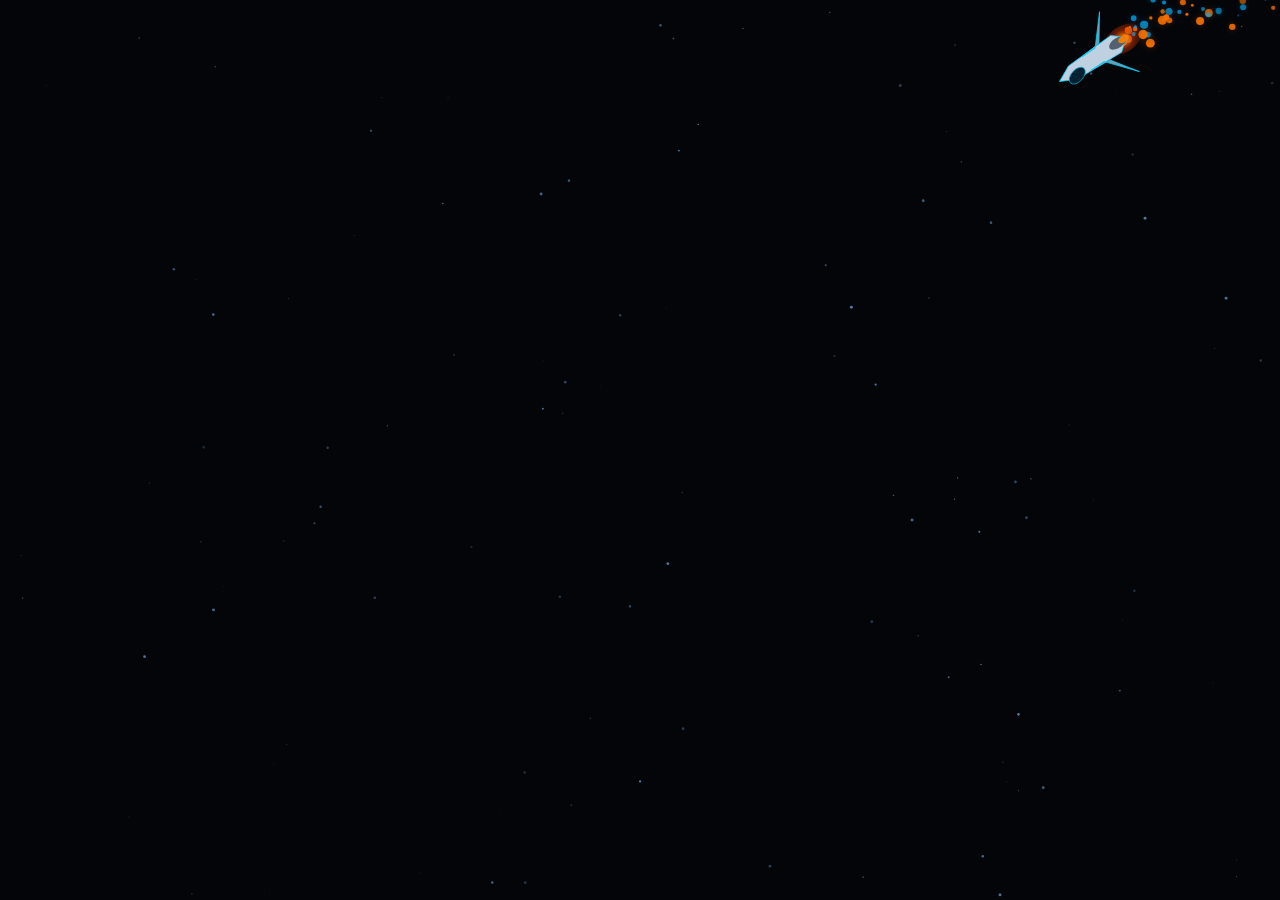
==== commit bd2d280a: "Changed shadows a little bit so they don't look squared" ====
--- a/index.html
+++ b/index.html
@@ -136,17 +136,17 @@
       55%  { opacity:1; filter:blur(0) brightness(1.15); }
       100% { opacity:1; transform:none; filter:none; }
     }
-    .rv { opacity: 0; }
+    .rv { opacity: 0; filter: drop-shadow(0 0 4px #000810) drop-shadow(0 0 10px #000810) drop-shadow(0 0 20px #000810) drop-shadow(0 0 32px #000810) drop-shadow(0 0 46px #000810) drop-shadow(0 0 62px #000810) drop-shadow(0 0 80px #000810) drop-shadow(0 0 100px #000810); }
     .rv.show { animation: from-exhaust .6s cubic-bezier(.22,1,.36,1) both; }
 
-    .sys-line { font:.68rem/1 'Courier New',monospace; color:var(--green); letter-spacing:.08em; margin-bottom:20px; text-shadow:0 0 8px #000810,0 0 16px #000810,0 0 24px #000810,2px 0 14px #000810,-2px 0 14px #000810,0 2px 14px #000810,0 -2px 14px #000810; }
-    .hero-name { font:700 clamp(2rem,4.5vw,3rem)/1.1 'Courier New',monospace; color:var(--cyan); letter-spacing:.04em; margin-bottom:6px; text-shadow:0 0 28px #00d4ff66,0 0 8px #000810,0 0 18px #000810,0 0 30px #000810,4px 0 20px #000810,-4px 0 20px #000810,0 4px 20px #000810,0 -4px 20px #000810; }
-    .hero-role { font:.9rem/1 'Courier New',monospace; color:var(--amber); letter-spacing:.14em; margin-bottom:18px; text-shadow:0 0 8px #ff880055,0 0 6px #000810,0 0 16px #000810,0 0 28px #000810,0 0 40px #000810,5px 0 24px #000810,-5px 0 24px #000810,0 5px 24px #000810,0 -5px 24px #000810,8px 0 30px #000810,-8px 0 30px #000810,0 8px 30px #000810,0 -8px 30px #000810; }
-    .hero-bio  { font:.78rem/1.8 'Courier New',monospace; color:#4a8090; max-width:480px; margin-bottom:30px; text-shadow:0 0 6px #000810,0 0 14px #000810,0 0 24px #000810,0 0 36px #000810,5px 0 24px #000810,-5px 0 24px #000810,0 5px 24px #000810,0 -5px 24px #000810,8px 0 30px #000810,-8px 0 30px #000810,0 8px 30px #000810,0 -8px 30px #000810; }
+    .sys-line { font:.68rem/1 'Courier New',monospace; color:var(--green); letter-spacing:.08em; margin-bottom:20px; }
+    .hero-name { font:700 clamp(2rem,4.5vw,3rem)/1.1 'Courier New',monospace; color:var(--cyan); letter-spacing:.04em; margin-bottom:6px; text-shadow:0 0 28px #00d4ff66; }
+    .hero-role { font:.9rem/1 'Courier New',monospace; color:var(--amber); letter-spacing:.14em; margin-bottom:18px; text-shadow:0 0 8px #ff880055; }
+    .hero-bio  { font:.78rem/1.8 'Courier New',monospace; color:#5a9aaa; max-width:480px; margin-bottom:30px; text-shadow:0 0 12px #00d4ff33; }
     .sec-hdr {
       font:.62rem/1 'Courier New',monospace; color:var(--amber); letter-spacing:.18em; text-transform:uppercase;
       margin-bottom:14px; display:flex; align-items:center; gap:10px;
-      text-shadow:0 0 8px #ff880055,0 0 6px #000810,0 0 16px #000810,0 0 28px #000810,0 0 40px #000810,5px 0 24px #000810,-5px 0 24px #000810,0 5px 24px #000810,0 -5px 24px #000810,8px 0 30px #000810,-8px 0 30px #000810,0 8px 30px #000810,0 -8px 30px #000810;
+      text-shadow:0 0 8px #ff880055,0 0 20px #000810;
     }
     .sec-hdr::after { content:''; flex:1; height:1px; background:linear-gradient(to right,#ff880044,transparent); }
 
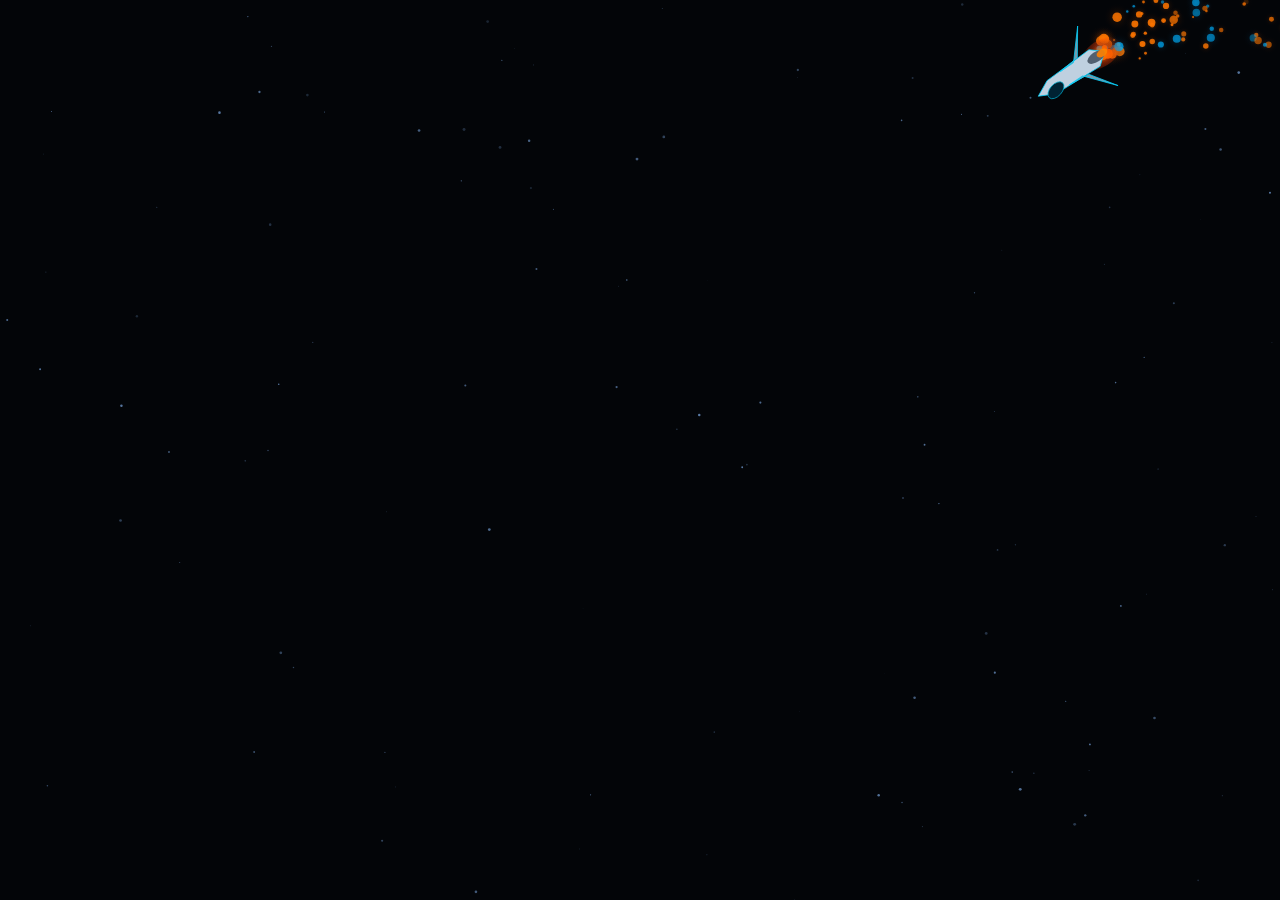
==== commit 155e6e97: "Changed the tooltips so they have actual skills" ====
--- a/index.html
+++ b/index.html
@@ -126,17 +126,17 @@
       content:''; position:absolute; inset:0; z-index:10; pointer-events:none;
       background: radial-gradient(ellipse at center,transparent 55%,rgba(0,0,0,.7) 100%);
     }
-    #cnv { position:absolute; inset:0; z-index:20; pointer-events:none; }
+    #cnv { position:absolute; inset:0; z-index:23; pointer-events:none; }
 
     /* ── Content ─────────────────────────────────────────────────── */
-    .s-content { position:relative; z-index:22; padding:28px 32px 34px; }
+    .s-content { position:relative; z-index:26; padding:28px 32px 34px; }
 
     @keyframes from-exhaust {
       0%   { opacity:0; transform:translateX(22px) translateY(-12px) scale(.93); filter:blur(4px) brightness(2); }
       55%  { opacity:1; filter:blur(0) brightness(1.15); }
       100% { opacity:1; transform:none; filter:none; }
     }
-    .rv { opacity: 0; filter: drop-shadow(0 0 4px #000810) drop-shadow(0 0 10px #000810) drop-shadow(0 0 20px #000810) drop-shadow(0 0 32px #000810) drop-shadow(0 0 46px #000810) drop-shadow(0 0 62px #000810) drop-shadow(0 0 80px #000810) drop-shadow(0 0 100px #000810); }
+    .rv { opacity: 0; }
     .rv.show { animation: from-exhaust .6s cubic-bezier(.22,1,.36,1) both; }
 
     .sys-line { font:.68rem/1 'Courier New',monospace; color:var(--green); letter-spacing:.08em; margin-bottom:20px; }
@@ -151,7 +151,17 @@
     .sec-hdr::after { content:''; flex:1; height:1px; background:linear-gradient(to right,#ff880044,transparent); }
 
     .skills { display:flex; flex-wrap:wrap; gap:8px; margin-bottom:30px; }
-    .tag { font:.73rem/1 'Courier New',monospace; padding:6px 13px; border-radius:3px; letter-spacing:.07em; cursor:default; transition:all .2s; position:relative; opacity:.75; }
+    .tag { font:.73rem/1 'Courier New',monospace; padding:6px 13px; border-radius:3px; letter-spacing:.07em; cursor:default; transition:all .2s; position:relative; opacity:.9; }
+    #skill-tooltip {
+      position:fixed; z-index:9999; width:210px;
+      background:rgba(0,13,20,.7); border:1px solid #00d4ff55;
+      color:#00d4ff; border-radius:3px; backdrop-filter:blur(4px);
+      padding:8px 10px; pointer-events:none;
+      font:.67rem/1.5 'Courier New',monospace; text-transform:none; letter-spacing:0;
+      max-height:0; overflow:hidden; opacity:0;
+      transition:max-height .35s ease, opacity .2s ease;
+    }
+    #skill-tooltip.visible { max-height:120px; opacity:1; }
     .tag.core { background:#001a22; border:1px solid #00aacc44; color:var(--cyan); text-shadow:0 0 6px #00d4ff44; }
     .tag.base { background:#1a1000; border:1px solid #ff880033; color:#cc7700; }
     .tag:hover { border-color:var(--cyan); box-shadow:0 0 12px #00d4ff33; transform:translateY(-2px); opacity:.85; }
@@ -271,9 +281,20 @@
         <div class="rv" id="r4"><div class="sec-hdr">[ SKILLS_DATABASE ]</div></div>
         <div class="rv" id="r5">
           <div class="skills">
-            <span class="tag core">LINUX</span><span class="tag core">GIT</span><span class="tag core">GITHUB</span><span class="tag core">BASH</span>
-            <span class="tag base">ANSIBLE</span><span class="tag base">ANS.GALAXY</span><span class="tag base">ANS.MOLECULE</span>
-            <span class="tag base">AWS</span><span class="tag base">DOCKER</span><span class="tag base">PYTHON</span>
+            <span class="tag core" data-tip="Daily use of Ubuntu. System administration, package management, user permissions, logs, systemd and basic troubleshooting.">LINUX</span>
+            <span class="tag core" data-tip="Used version control for personal and work projects. Experience with branching, pull requests and collaboration workflows.">GIT</span>
+            <span class="tag core" data-tip="Hosted projects, documented workflows and managed automation through GitHub Actions.">GITHUB</span>
+            <span class="tag core" data-tip="Automated routine tasks with shell scripts. Wrote small utilities for backups, deployment and system maintenance.">BASH</span>
+            <span class="tag base" data-tip="Created playbooks for local provisioning, package installation and environment setup. Used Molecule for role testing.">ANSIBLE</span>
+            <span class="tag base" data-tip="Registry for reusable Ansible roles. Plug in community automation instead of writing from scratch.">ANS.GALAXY</span>
+            <span class="tag base" data-tip="Testing framework for Ansible roles. Spins up containers to verify playbooks before production.">ANS.MOLECULE</span>
+            <span class="tag base" data-tip="Worked with core AWS services including EC2, S3 and IAM. Practised deployment and cloud environment setup.">AWS</span>
+            <span class="tag base" data-tip="Containerised web applications and tested local deployment workflows using Docker Compose.">DOCKER</span>
+            <span class="tag base" data-tip="Writing automation scripts and glue code between tools to extend DevOps pipelines.">PYTHON</span>
+            <span class="tag base" data-tip="Configured DNS records for personal domain, connected VPS hosting and managed HTTPS certificates.">CLOUDFLARE</span>
+            <span class="tag base" data-tip="Provisioned Linux VPS, deployed personal portfolio and configured SSH access for server administration.">HETZNER</span>
+            <span class="tag base" data-tip="Configured web server for hosting static websites, domain routing and reverse proxy setup.">NGINX</span>
+            <span class="tag base" data-tip="Built basic CI/CD pipelines using GitHub Actions for deployment, testing and automation.">CI/CD</span>
           </div>
         </div>
         <div class="rv" id="r6"><div class="sec-hdr">[ COMMS_CHANNEL ]</div></div>
@@ -767,11 +788,24 @@
     persistFrame();
   }
 
+  function drawDarkOverlay() {
+    const grd = ctx.createRadialGradient(
+      cnv.width * .38, cnv.height * .45, 0,
+      cnv.width * .38, cnv.height * .45, cnv.width * .72
+    );
+    grd.addColorStop(0,   'rgba(0,8,16,.72)');
+    grd.addColorStop(0.7, 'rgba(0,8,16,.45)');
+    grd.addColorStop(1,   'rgba(0,8,16,0)');
+    ctx.fillStyle = grd;
+    ctx.fillRect(0, 0, cnv.width, cnv.height);
+  }
+
   function persistFrame() {
     ctx.clearRect(0, 0, cnv.width, cnv.height);
     maybeSpawn(); updateFlyObjs(); drawFlyObjs();
     maybeWeld();  drawWelds();
-    drawRadar();  /* drawn last — sits above everything */
+    drawDarkOverlay();
+    drawRadar();
     requestAnimationFrame(persistFrame);
   }
 
@@ -779,5 +813,26 @@
   setTimeout(() => requestAnimationFrame(introFrame), 200);
 })();
 </script>
+
+<div id="skill-tooltip"></div>
+<script>
+(function(){
+  const tooltip = document.getElementById('skill-tooltip');
+  let hide;
+  document.querySelectorAll('.tag[data-tip]').forEach(tag => {
+    tag.addEventListener('mouseenter', () => {
+      clearTimeout(hide);
+      const r = tag.getBoundingClientRect();
+      tooltip.textContent = tag.dataset.tip;
+      tooltip.style.left = r.left + 'px';
+      tooltip.style.top  = (r.bottom + 6) + 'px';
+      tooltip.classList.add('visible');
+    });
+    tag.addEventListener('mouseleave', () => {
+      hide = setTimeout(() => tooltip.classList.remove('visible'), 150);
+    });
+  });
+})();
+</script>
 </body>
 </html>
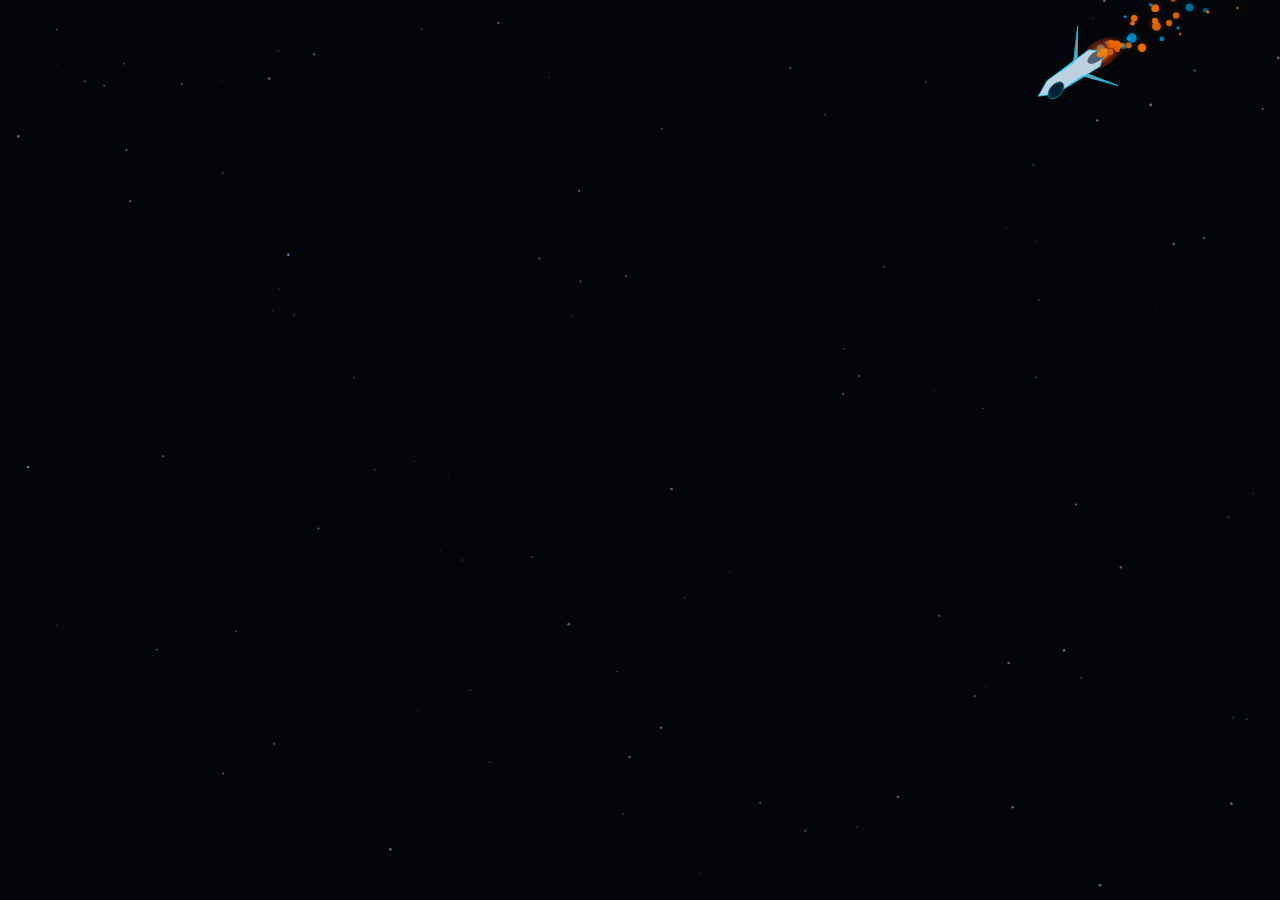
==== commit f70e8735: "Changed the cables on the frame a little bit, so they look more natural" ====
--- a/index.html
+++ b/index.html
@@ -246,13 +246,23 @@
         <div class="s-led c-pur"></div><div class="s-led c-cyn blink3"></div><div class="s-led c-grn blink2"></div>
       </div>
       <svg class="cable-svg" viewBox="0 0 44 90" width="44" height="90" fill="none">
+        <!-- top plug -->
         <rect class="plug" x="7" y="0" width="30" height="10" rx="2" fill="#1e2d3a" stroke="#4a7080"/>
         <rect x="10" y="3" width="4" height="4" rx="1" fill="#111"/><rect x="16" y="3" width="4" height="4" rx="1" fill="#111"/>
         <rect x="22" y="3" width="4" height="4" rx="1" fill="#111"/><rect x="28" y="3" width="4" height="4" rx="1" fill="#111"/>
-        <path d="M22 10 L22 28 Q22 40 34 40 Q43 40 43 33 Q43 26 34 26 Q27 26 27 33 Q27 42 22 42 L22 78" stroke="#c86000" stroke-width="5" stroke-linecap="round"/>
-        <path d="M22 10 L22 28 Q22 40 34 40 Q43 40 43 33 Q43 26 34 26 Q27 26 27 33 Q27 42 22 42 L22 78" stroke="#ff9933" stroke-width="2.5" stroke-linecap="round" opacity=".45"/>
-        <line x1="20" y1="14" x2="24" y2="14" stroke="#9a4400" stroke-width="1.5"/><line x1="20" y1="18" x2="24" y2="18" stroke="#9a4400" stroke-width="1.5"/>
-        <line x1="20" y1="65" x2="24" y2="65" stroke="#9a4400" stroke-width="1.5"/><line x1="20" y1="70" x2="24" y2="70" stroke="#9a4400" stroke-width="1.5"/>
+        <!-- yellow: straight-ish -->
+        <path d="M12 78 C10 64 15 54 11 44 C7 34 14 22 12 10" stroke="#886600" stroke-width="3.5" stroke-linecap="round"/>
+        <path d="M12 78 C10 64 15 54 11 44 C7 34 14 22 12 10" stroke="#ffdd00" stroke-width="1.5" stroke-linecap="round" opacity=".6"/>
+        <!-- blue: straight-ish -->
+        <path d="M30 78 C28 64 33 54 29 44 C25 34 32 22 30 10" stroke="#003388" stroke-width="3.5" stroke-linecap="round"/>
+        <path d="M30 78 C28 64 33 54 29 44 C25 34 32 22 30 10" stroke="#4499ff" stroke-width="1.5" stroke-linecap="round" opacity=".6"/>
+        <!-- green under: exits x=24, crosses left to x=18 -->
+        <path d="M24 78 C24 65 16 52 18 10" stroke="#005522" stroke-width="3.5" stroke-linecap="round"/>
+        <path d="M24 78 C24 65 16 52 18 10" stroke="#44ff88" stroke-width="1.5" stroke-linecap="round" opacity=".6"/>
+        <!-- red over: exits x=18, crosses right to x=24 -->
+        <path d="M18 78 C18 65 26 52 24 10" stroke="#880022" stroke-width="3.5" stroke-linecap="round"/>
+        <path d="M18 78 C18 65 26 52 24 10" stroke="#ff3355" stroke-width="1.5" stroke-linecap="round" opacity=".6"/>
+        <!-- bottom plug -->
         <rect class="plug" x="7" y="78" width="30" height="12" rx="2" fill="#1e2d3a" stroke="#4a7080"/>
         <line x1="11" y1="84" x2="33" y2="84" stroke="#4a7080"/>
         <circle cx="16" cy="84" r="1.5" fill="#2a4050"/><circle cx="22" cy="84" r="1.5" fill="#2a4050"/><circle cx="28" cy="84" r="1.5" fill="#2a4050"/>
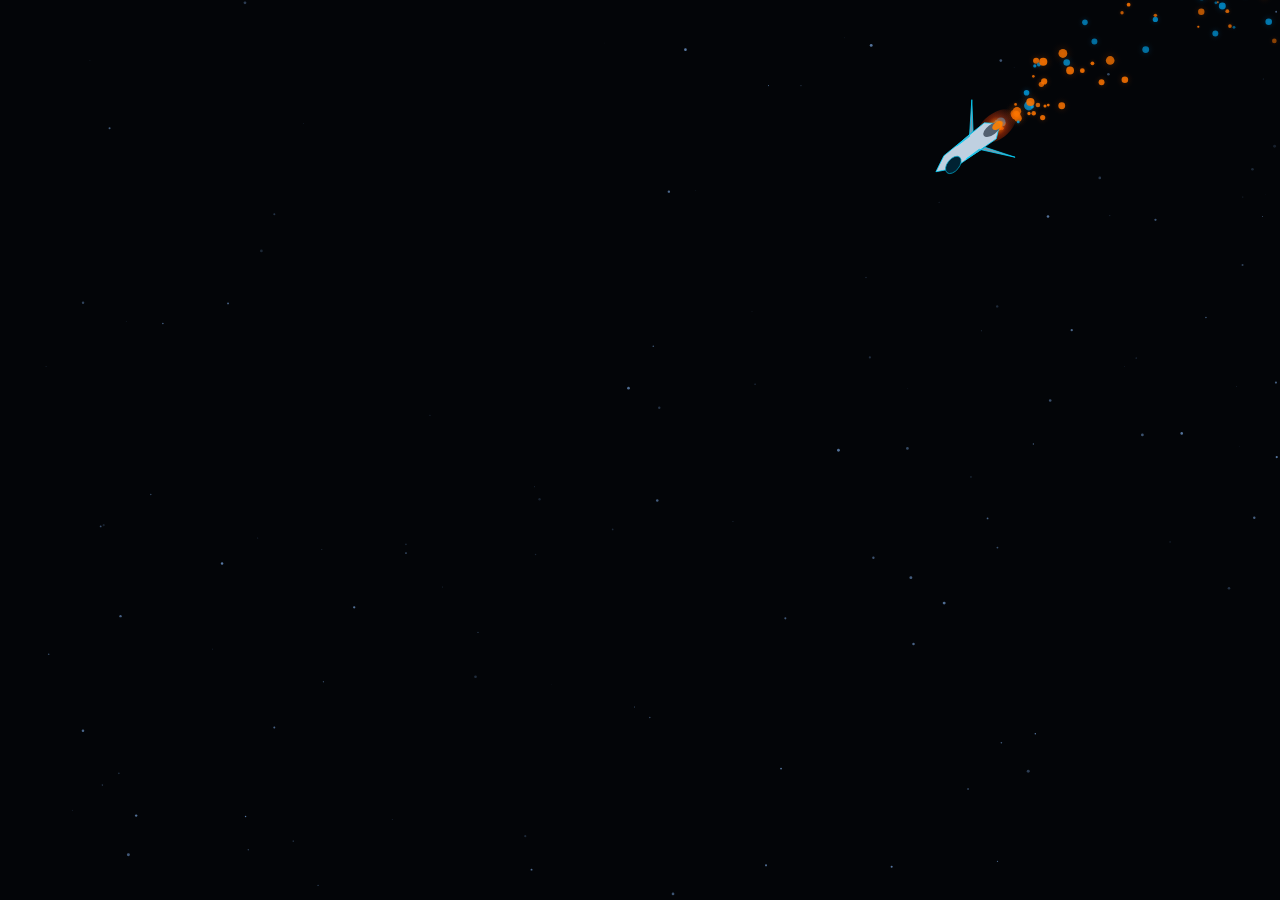
==== commit 91f3729c: "Added the function that the buttons in the left top corner actually work" ====
--- a/index.html
+++ b/index.html
@@ -63,7 +63,8 @@
       display: flex; align-items: center; gap: 14px;
     }
     .lights { display: flex; gap: 6px; }
-    .light  { width: 11px; height: 11px; border-radius: 50%; }
+    .light  { width: 11px; height: 11px; border-radius: 50%; cursor: pointer; transition: filter .15s; }
+    .light:hover { filter: brightness(1.4); }
     .light.r { background: #ff4444; box-shadow: 0 0 6px #ff4444; }
     .light.y { background: #ffaa00; box-shadow: 0 0 6px #ffaa00; }
     .light.g { background: var(--green); box-shadow: 0 0 7px var(--green);
@@ -215,6 +216,42 @@
       .tag { font-size:.62rem; padding:4px 8px; }
       .btn { font-size:.72rem; padding:10px 14px; }
       .skills { gap:6px; }
+      #btn-max { display:none; }
+    }
+
+    /* ── Window controls ─────────────────────────────────────────── */
+    #closed-overlay {
+      display:none; position:fixed; inset:0; z-index:9000;
+      background:#000810; align-items:center; justify-content:center;
+      flex-direction:column; gap:18px;
+    }
+    #closed-overlay.show { display:flex; }
+    #closed-overlay p {
+      font:1rem/1 'Courier New',monospace; color:#ff4444;
+      letter-spacing:.2em; text-shadow:0 0 20px #ff4444;
+    }
+    #closed-overlay button {
+      font:.72rem/1 'Courier New',monospace; letter-spacing:.15em;
+      background:none; border:1px solid #ff444466; color:#ff4444;
+      padding:8px 18px; cursor:pointer; border-radius:3px;
+    }
+    #closed-overlay button:hover { background:#ff444411; }
+
+    #dock-icon {
+      display:none; position:fixed; bottom:18px; left:50%; transform:translateX(-50%);
+      z-index:9000; background:#1c2028; border:1px solid #3a4550;
+      border-radius:10px; padding:8px 14px; cursor:pointer;
+      font:.65rem/1 'Courier New',monospace; color:#00d4ff;
+      letter-spacing:.1em; box-shadow:0 4px 20px rgba(0,0,0,.6);
+      align-items:center; gap:8px;
+    }
+    #dock-icon.show { display:flex; }
+    #dock-icon:hover { border-color:#00d4ff55; }
+
+    #dock-icon span.icon {
+      width:32px; height:32px; background:#1e2d3a; border-radius:7px;
+      display:flex; align-items:center; justify-content:center;
+      font-size:16px; border:1px solid #3a5060;
     }
   </style>
 </head>
@@ -227,7 +264,7 @@
 
   <div class="t-header">
     <div class="lights">
-      <div class="light r"></div><div class="light y"></div><div class="light g"></div>
+      <div class="light r" id="btn-close"></div><div class="light y" id="btn-min"></div><div class="light g" id="btn-max"></div>
     </div>
     <div class="h-title">"Make it so." &nbsp;·&nbsp; Captain Picard, Star Trek TNG</div>
     <div class="h-status">SYS:ONLINE</div>
@@ -825,7 +862,64 @@
 </script>
 
 <div id="skill-tooltip"></div>
+
+<div id="dock-icon" onclick="unminimize()">
+  <span class="icon">⌨</span><span>KOVALOV.TERMINAL</span>
+</div>
 <script>
+(function(){
+  const terminal = document.getElementById('terminal');
+  const dockIcon = document.getElementById('dock-icon');
+
+  /* ── Red: close tab ── */
+  document.getElementById('btn-close').addEventListener('click', () => {
+    window.open('', '_self', '');
+    window.close();
+  });
+
+  /* ── Yellow: minimize ── */
+  document.getElementById('btn-min').addEventListener('click', () => {
+    terminal.style.transition = 'transform .4s cubic-bezier(.4,0,1,1), opacity .35s';
+    terminal.style.transformOrigin = 'bottom center';
+    terminal.style.transform = 'scale(0.06) translateY(600px)';
+    terminal.style.opacity = '0';
+    terminal.style.pointerEvents = 'none';
+    setTimeout(() => {
+      terminal.style.visibility = 'hidden';
+      dockIcon.classList.add('show');
+    }, 380);
+  });
+
+  window.unminimize = () => {
+    dockIcon.classList.remove('show');
+    terminal.style.visibility = 'visible';
+    terminal.style.transition = 'none';
+    terminal.style.transform = 'scale(0.06) translateY(600px)';
+    terminal.style.opacity = '0';
+    requestAnimationFrame(() => requestAnimationFrame(() => {
+      terminal.style.transition = 'transform .4s cubic-bezier(0,0,.2,1), opacity .35s';
+      terminal.style.transform = '';
+      terminal.style.opacity = '';
+    }));
+    setTimeout(() => {
+      terminal.style.transition = '';
+      terminal.style.transformOrigin = '';
+      terminal.style.pointerEvents = '';
+    }, 420);
+  };
+
+  /* ── Green: fullscreen ── */
+  document.getElementById('btn-max').addEventListener('click', async () => {
+    try {
+      if (!document.fullscreenElement) {
+        await document.documentElement.requestFullscreen({ navigationUI: 'hide' });
+      } else {
+        await document.exitFullscreen();
+      }
+    } catch(e) { console.warn('Fullscreen:', e); }
+  });
+})();
+
 (function(){
   const tooltip = document.getElementById('skill-tooltip');
   let hide;
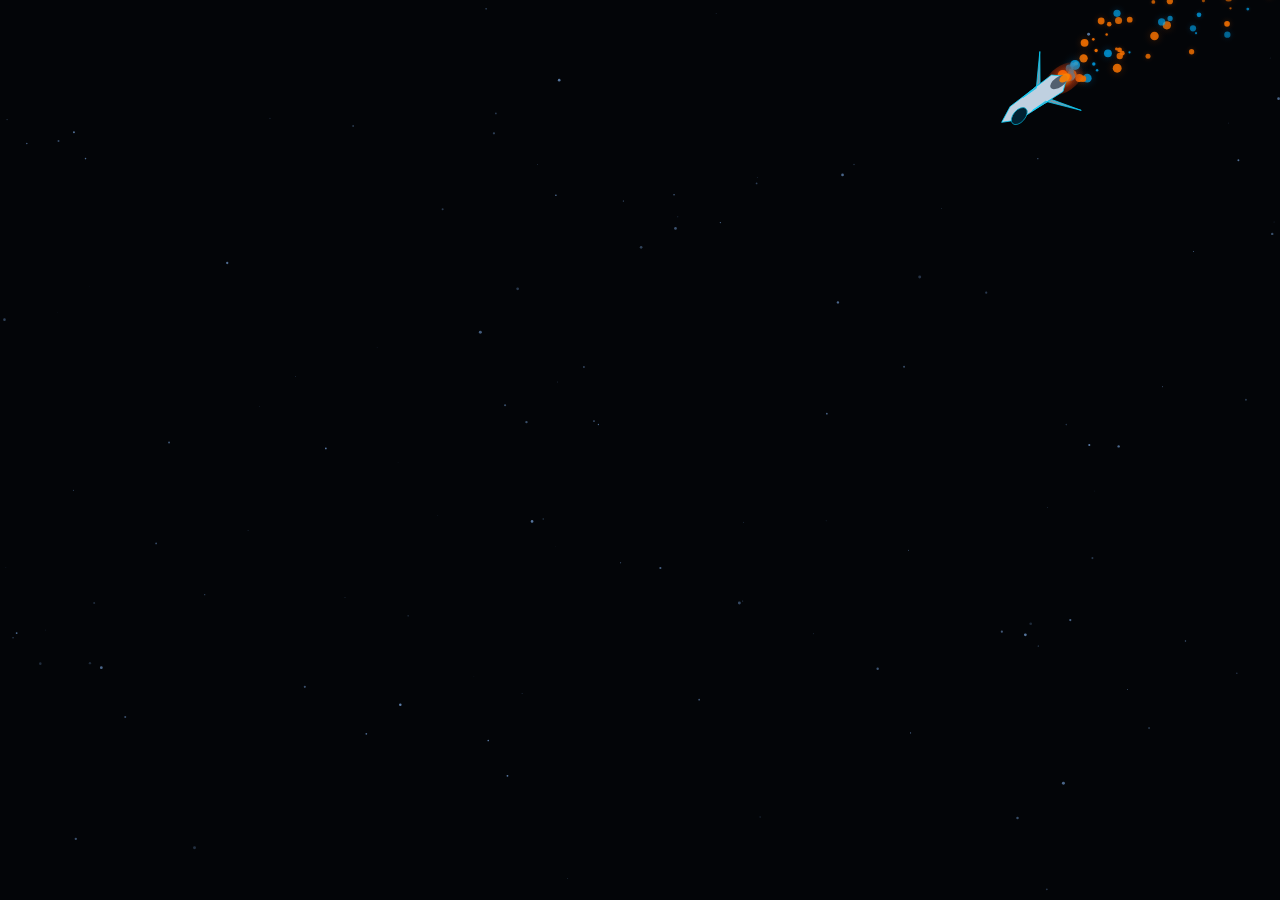
==== commit 8e67e991: "Improved the work of the buttons in the right corner" ====
--- a/index.html
+++ b/index.html
@@ -220,38 +220,27 @@
     }
 
     /* ── Window controls ─────────────────────────────────────────── */
-    #closed-overlay {
-      display:none; position:fixed; inset:0; z-index:9000;
-      background:#000810; align-items:center; justify-content:center;
-      flex-direction:column; gap:18px;
-    }
-    #closed-overlay.show { display:flex; }
-    #closed-overlay p {
-      font:1rem/1 'Courier New',monospace; color:#ff4444;
-      letter-spacing:.2em; text-shadow:0 0 20px #ff4444;
-    }
-    #closed-overlay button {
-      font:.72rem/1 'Courier New',monospace; letter-spacing:.15em;
-      background:none; border:1px solid #ff444466; color:#ff4444;
-      padding:8px 18px; cursor:pointer; border-radius:3px;
-    }
-    #closed-overlay button:hover { background:#ff444411; }
-
     #dock-icon {
-      display:none; position:fixed; bottom:18px; left:50%; transform:translateX(-50%);
-      z-index:9000; background:#1c2028; border:1px solid #3a4550;
-      border-radius:10px; padding:8px 14px; cursor:pointer;
-      font:.65rem/1 'Courier New',monospace; color:#00d4ff;
-      letter-spacing:.1em; box-shadow:0 4px 20px rgba(0,0,0,.6);
-      align-items:center; gap:8px;
+      display:none; position:fixed; bottom:24px; left:50%;
+      transform:translateX(-50%); z-index:9000;
+      flex-direction:column; align-items:center; gap:5px;
+      cursor:pointer;
     }
     #dock-icon.show { display:flex; }
-    #dock-icon:hover { border-color:#00d4ff55; }
-
-    #dock-icon span.icon {
-      width:32px; height:32px; background:#1e2d3a; border-radius:7px;
+    #dock-icon .d-app {
+      width:56px; height:56px;
+      background:linear-gradient(145deg,#1a2535,#0d1520);
+      border:1px solid #3a5570; border-radius:13px;
       display:flex; align-items:center; justify-content:center;
-      font-size:16px; border:1px solid #3a5060;
+      font-size:26px; box-shadow:0 8px 28px rgba(0,0,0,.7);
+      transition:transform .15s;
+    }
+    #dock-icon:hover .d-app { transform:scale(1.18) translateY(-5px); }
+    #dock-icon .d-label {
+      font:.58rem/1 'Courier New',monospace; color:rgba(255,255,255,.75);
+      background:rgba(0,0,0,.55); backdrop-filter:blur(6px);
+      padding:3px 7px; border-radius:4px; letter-spacing:.05em;
+      white-space:nowrap;
     }
   </style>
 </head>
@@ -864,59 +853,71 @@
 <div id="skill-tooltip"></div>
 
 <div id="dock-icon" onclick="unminimize()">
-  <span class="icon">⌨</span><span>KOVALOV.TERMINAL</span>
+  <div class="d-app">⌨</div>
+  <div class="d-label">KOVALOV.TERMINAL</div>
 </div>
 <script>
 (function(){
-  const terminal = document.getElementById('terminal');
-  const dockIcon = document.getElementById('dock-icon');
+  const wrap    = document.getElementById('terminal');
+  const dock    = document.getElementById('dock-icon');
+  const EASE_IN = 'transform .38s cubic-bezier(.55,0,1,.8), opacity .3s ease-in';
+  const EASE_OUT= 'transform .42s cubic-bezier(0,0,.2,1), opacity .35s ease-out';
 
   /* ── Red: close tab ── */
   document.getElementById('btn-close').addEventListener('click', () => {
-    window.open('', '_self', '');
-    window.close();
+    window.location.href = 'about:blank';
   });
 
   /* ── Yellow: minimize ── */
   document.getElementById('btn-min').addEventListener('click', () => {
-    terminal.style.transition = 'transform .4s cubic-bezier(.4,0,1,1), opacity .35s';
-    terminal.style.transformOrigin = 'bottom center';
-    terminal.style.transform = 'scale(0.06) translateY(600px)';
-    terminal.style.opacity = '0';
-    terminal.style.pointerEvents = 'none';
+    wrap.style.willChange = 'transform,opacity';
+    wrap.style.transition = EASE_IN;
+    wrap.style.transformOrigin = 'bottom center';
+    wrap.style.transform = 'scale(0.04) translateY(90vh)';
+    wrap.style.opacity = '0';
     setTimeout(() => {
-      terminal.style.visibility = 'hidden';
-      dockIcon.classList.add('show');
-    }, 380);
+      wrap.style.visibility = 'hidden';
+      wrap.style.willChange = '';
+      dock.classList.add('show');
+    }, 400);
   });
 
   window.unminimize = () => {
-    dockIcon.classList.remove('show');
-    terminal.style.visibility = 'visible';
-    terminal.style.transition = 'none';
-    terminal.style.transform = 'scale(0.06) translateY(600px)';
-    terminal.style.opacity = '0';
+    dock.classList.remove('show');
+    wrap.style.willChange = 'transform,opacity';
+    wrap.style.visibility = 'visible';
+    wrap.style.transition = 'none';
+    wrap.style.transform = 'scale(0.04) translateY(90vh)';
+    wrap.style.opacity = '0';
     requestAnimationFrame(() => requestAnimationFrame(() => {
-      terminal.style.transition = 'transform .4s cubic-bezier(0,0,.2,1), opacity .35s';
-      terminal.style.transform = '';
-      terminal.style.opacity = '';
+      wrap.style.transition = EASE_OUT;
+      wrap.style.transform = '';
+      wrap.style.opacity = '';
     }));
     setTimeout(() => {
-      terminal.style.transition = '';
-      terminal.style.transformOrigin = '';
-      terminal.style.pointerEvents = '';
-    }, 420);
+      wrap.style.cssText = wrap.style.cssText
+        .replace(/transition:[^;]+;?/g,'')
+        .replace(/transform:[^;]+;?/g,'')
+        .replace(/opacity:[^;]+;?/g,'')
+        .replace(/will-change:[^;]+;?/g,'');
+    }, 450);
   };
 
   /* ── Green: fullscreen ── */
   document.getElementById('btn-max').addEventListener('click', async () => {
     try {
       if (!document.fullscreenElement) {
-        await document.documentElement.requestFullscreen({ navigationUI: 'hide' });
+        await (document.documentElement.requestFullscreen
+          || document.documentElement.webkitRequestFullscreen
+          || document.documentElement.mozRequestFullScreen
+        ).call(document.documentElement);
       } else {
-        await document.exitFullscreen();
+        await (document.exitFullscreen
+          || document.webkitExitFullscreen
+          || document.mozCancelFullScreen
+        ).call(document);
       }
-    } catch(e) { console.warn('Fullscreen:', e); }
+    } catch(e) {}
   });
 })();
 
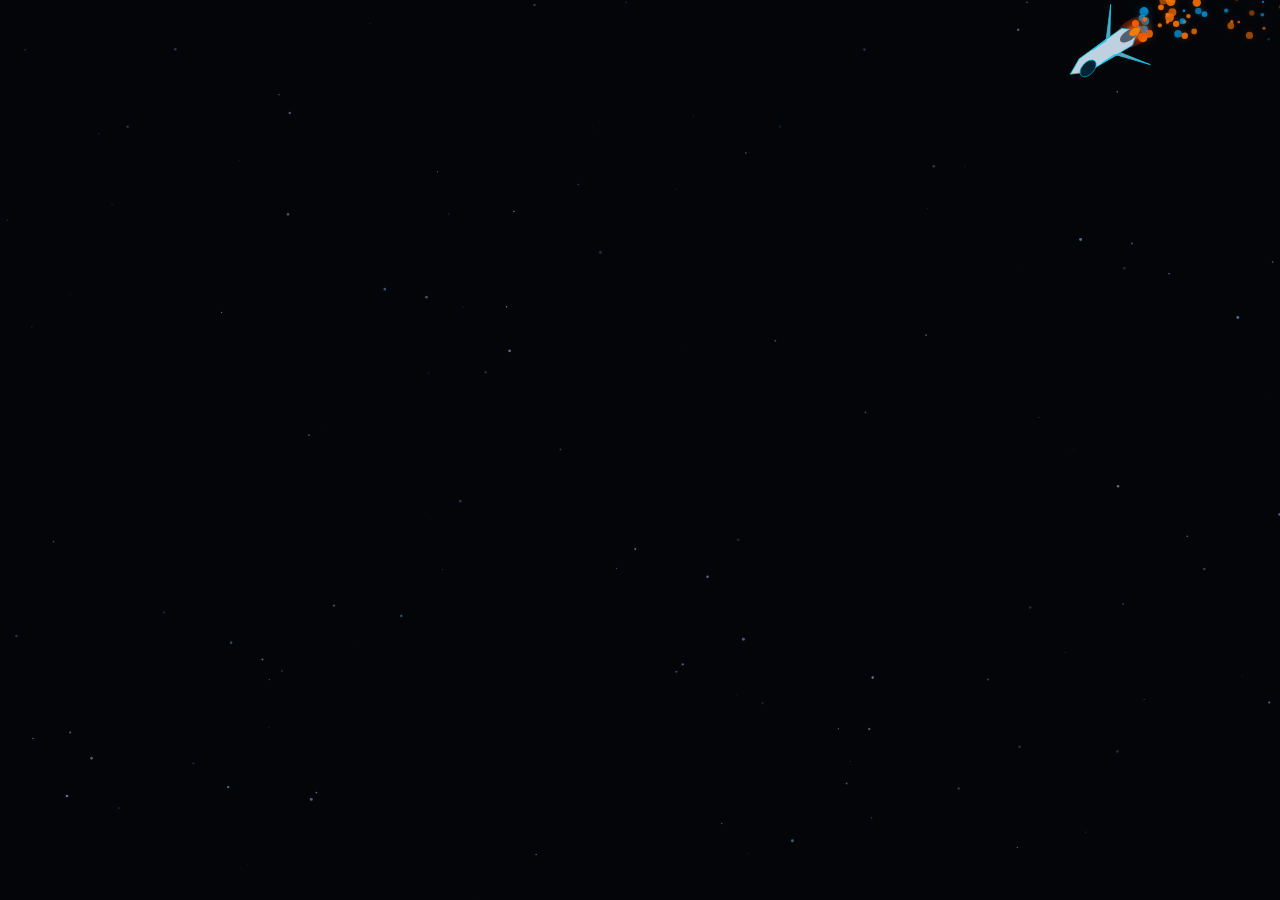
==== commit d9b25219: "Fixed the bugs with the buttons in the left top corner" ====
--- a/index.html
+++ b/index.html
@@ -44,6 +44,8 @@
       opacity: 0;
       transform: scale(0.04);
       position: relative; z-index: 1;
+      will-change: transform;
+      filter: brightness(1);
     }
     .terminal.forged {
       animation: forge 1.8s cubic-bezier(0.16, 1, 0.3, 1) forwards;
@@ -853,8 +855,8 @@
 <div id="skill-tooltip"></div>
 
 <div id="dock-icon" onclick="unminimize()">
-  <div class="d-app">⌨</div>
-  <div class="d-label">KOVALOV.TERMINAL</div>
+  <div class="d-app"><svg xmlns="http://www.w3.org/2000/svg" viewBox="0 0 32 32" width="30" height="30"><ellipse cx="16" cy="21" rx="14" ry="5" fill="#00ff88"/><ellipse cx="16" cy="17" rx="8" ry="6" fill="#00cc55"/><ellipse cx="16" cy="14" rx="4" ry="3" fill="#00ffaa" opacity=".6"/><circle cx="9" cy="22" r="1.5" fill="#ffff00"/><circle cx="16" cy="23" r="1.5" fill="#ff8800"/><circle cx="23" cy="22" r="1.5" fill="#00ffff"/></svg></div>
+  <div class="d-label">Terminal</div>
 </div>
 <script>
 (function(){
@@ -865,42 +867,43 @@
 
   /* ── Red: close tab ── */
   document.getElementById('btn-close').addEventListener('click', () => {
-    window.location.href = 'about:blank';
+    window.close();
   });
 
   /* ── Yellow: minimize ── */
+  function spawnGhost(fromRect, toRect, onDone) {
+    const g = document.createElement('div');
+    g.style.cssText = `position:fixed;left:${fromRect.left}px;top:${fromRect.top}px;
+      width:${fromRect.width}px;height:${fromRect.height}px;
+      background:#1c2028;border:2px solid #3a4550;border-radius:14px;
+      z-index:9500;pointer-events:none;transition:none;`;
+    document.body.appendChild(g);
+    requestAnimationFrame(() => requestAnimationFrame(() => {
+      g.style.transition = 'all .4s cubic-bezier(.4,0,1,1)';
+      g.style.left   = toRect.left   + 'px';
+      g.style.top    = toRect.top    + 'px';
+      g.style.width  = toRect.width  + 'px';
+      g.style.height = toRect.height + 'px';
+      g.style.opacity = '0';
+      g.style.borderRadius = '13px';
+    }));
+    setTimeout(() => { g.remove(); onDone && onDone(); }, 420);
+  }
+
   document.getElementById('btn-min').addEventListener('click', () => {
-    wrap.style.willChange = 'transform,opacity';
-    wrap.style.transition = EASE_IN;
-    wrap.style.transformOrigin = 'bottom center';
-    wrap.style.transform = 'scale(0.04) translateY(90vh)';
-    wrap.style.opacity = '0';
-    setTimeout(() => {
-      wrap.style.visibility = 'hidden';
-      wrap.style.willChange = '';
-      dock.classList.add('show');
-    }, 400);
+    const termRect = wrap.getBoundingClientRect();
+    wrap.style.visibility = 'hidden';
+    dock.classList.add('show');
+    const dockRect = dock.querySelector('.d-app').getBoundingClientRect();
+    spawnGhost(termRect, dockRect);
   });
 
   window.unminimize = () => {
+    const dockRect = dock.querySelector('.d-app').getBoundingClientRect();
     dock.classList.remove('show');
-    wrap.style.willChange = 'transform,opacity';
-    wrap.style.visibility = 'visible';
-    wrap.style.transition = 'none';
-    wrap.style.transform = 'scale(0.04) translateY(90vh)';
-    wrap.style.opacity = '0';
-    requestAnimationFrame(() => requestAnimationFrame(() => {
-      wrap.style.transition = EASE_OUT;
-      wrap.style.transform = '';
-      wrap.style.opacity = '';
-    }));
-    setTimeout(() => {
-      wrap.style.cssText = wrap.style.cssText
-        .replace(/transition:[^;]+;?/g,'')
-        .replace(/transform:[^;]+;?/g,'')
-        .replace(/opacity:[^;]+;?/g,'')
-        .replace(/will-change:[^;]+;?/g,'');
-    }, 450);
+    spawnGhost(dockRect, wrap.getBoundingClientRect(), () => {
+      wrap.style.visibility = 'visible';
+    });
   };
 
   /* ── Green: fullscreen ── */
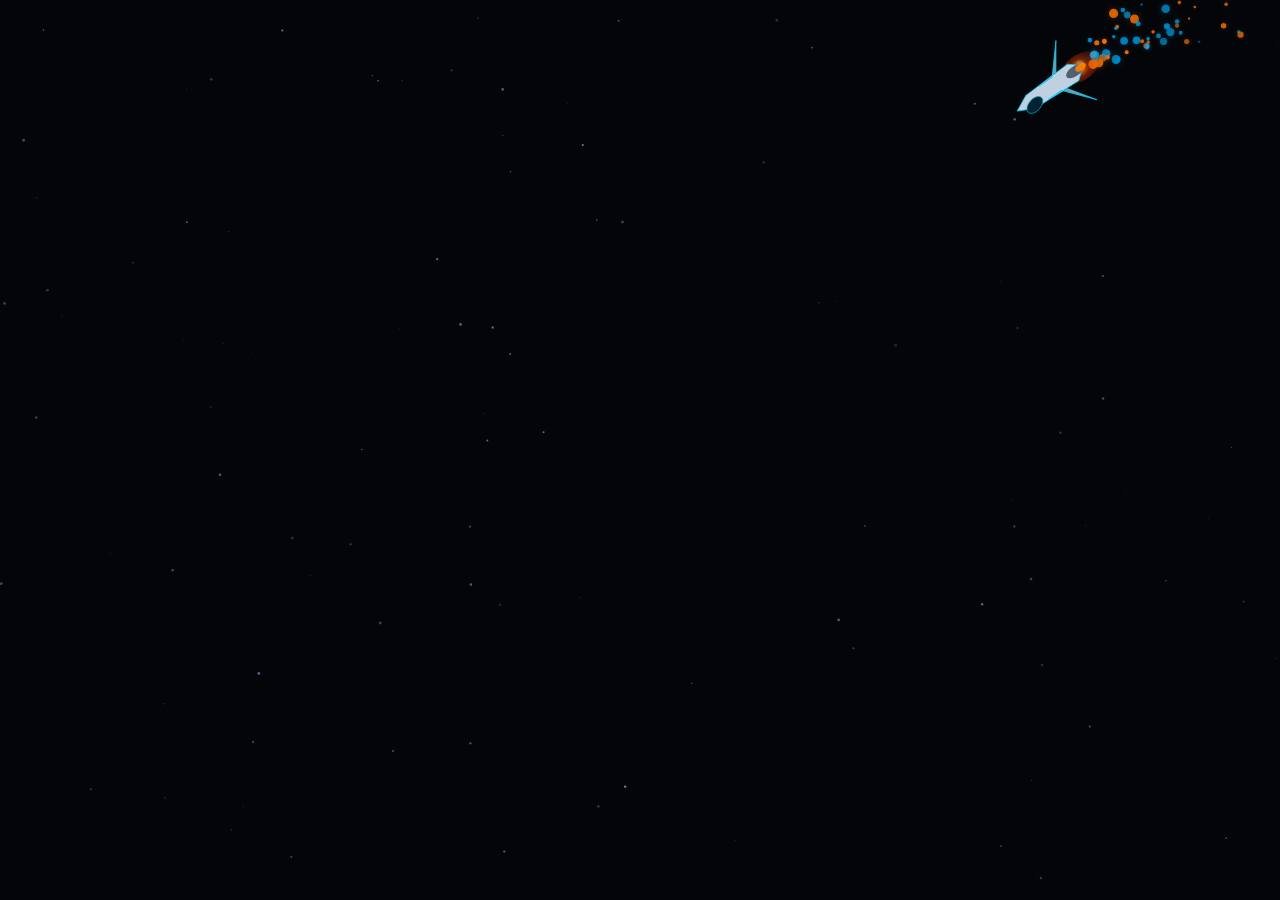
==== commit 1970a70d: "Changed the contact buttons, so they all look the same size no matter what device you use" ====
--- a/index.html
+++ b/index.html
@@ -171,12 +171,15 @@
 
     .cta { display:flex; flex-wrap:wrap; gap:12px; }
     .btn {
-      font:.78rem/1 'Courier New',monospace; padding:11px 20px; border-radius:3px;
-      text-decoration:none; letter-spacing:.1em; text-transform:uppercase;
-      display:inline-flex; align-items:center; gap:8px; transition:all .2s; cursor:pointer; border:none;
-      opacity:.75;
+      font:.78rem/1 'Courier New',monospace; padding:10px 18px; border-radius:3px;
+      text-decoration:none; letter-spacing:.08em; text-transform:uppercase;
+      display:inline-flex; align-items:center; justify-content:center; gap:8px;
+      transition:all .2s; cursor:pointer; border:none;
+      opacity:.75; flex-shrink:0; white-space:nowrap;
     }
     .btn:hover { opacity:.85; }
+    .btn svg { width:15px; height:15px; flex-shrink:0; }
+    .btn-p svg { width:16.8px; height:16.8px; }
     .btn-p { background:#001e2e; border:1px solid var(--green); color:var(--green); text-shadow:0 0 8px #00ff88; box-shadow:0 0 16px #00ff8822; }
     .btn-p:hover { background:#002e1e; box-shadow:0 0 28px #00ff8844; }
     .btn-o { background:#001e2e; border:1px solid #00d4ff55; color:var(--cyan); text-shadow:0 0 8px #00d4ff; }
@@ -207,8 +210,8 @@
       .hero-name { font-size: clamp(1.6rem,9vw,2.2rem); }
       .hero-role { font-size:.78rem; }
       .hero-bio  { font-size:.72rem; line-height:1.7; }
-      .cta { flex-direction:column; }
-      .btn { justify-content:center; width:100%; }
+      .cta { display:grid; grid-template-columns:1fr; }
+      .btn { justify-content:flex-start; padding:10px 16px; font-size:.7rem; width:auto; }
       .t-footer { justify-content:center; flex-direction:column; align-items:center; }
       .f-txt:first-child, .f-txt:last-child { display:none; }
       .h-title { font-size:.48rem; letter-spacing:.08em; }
